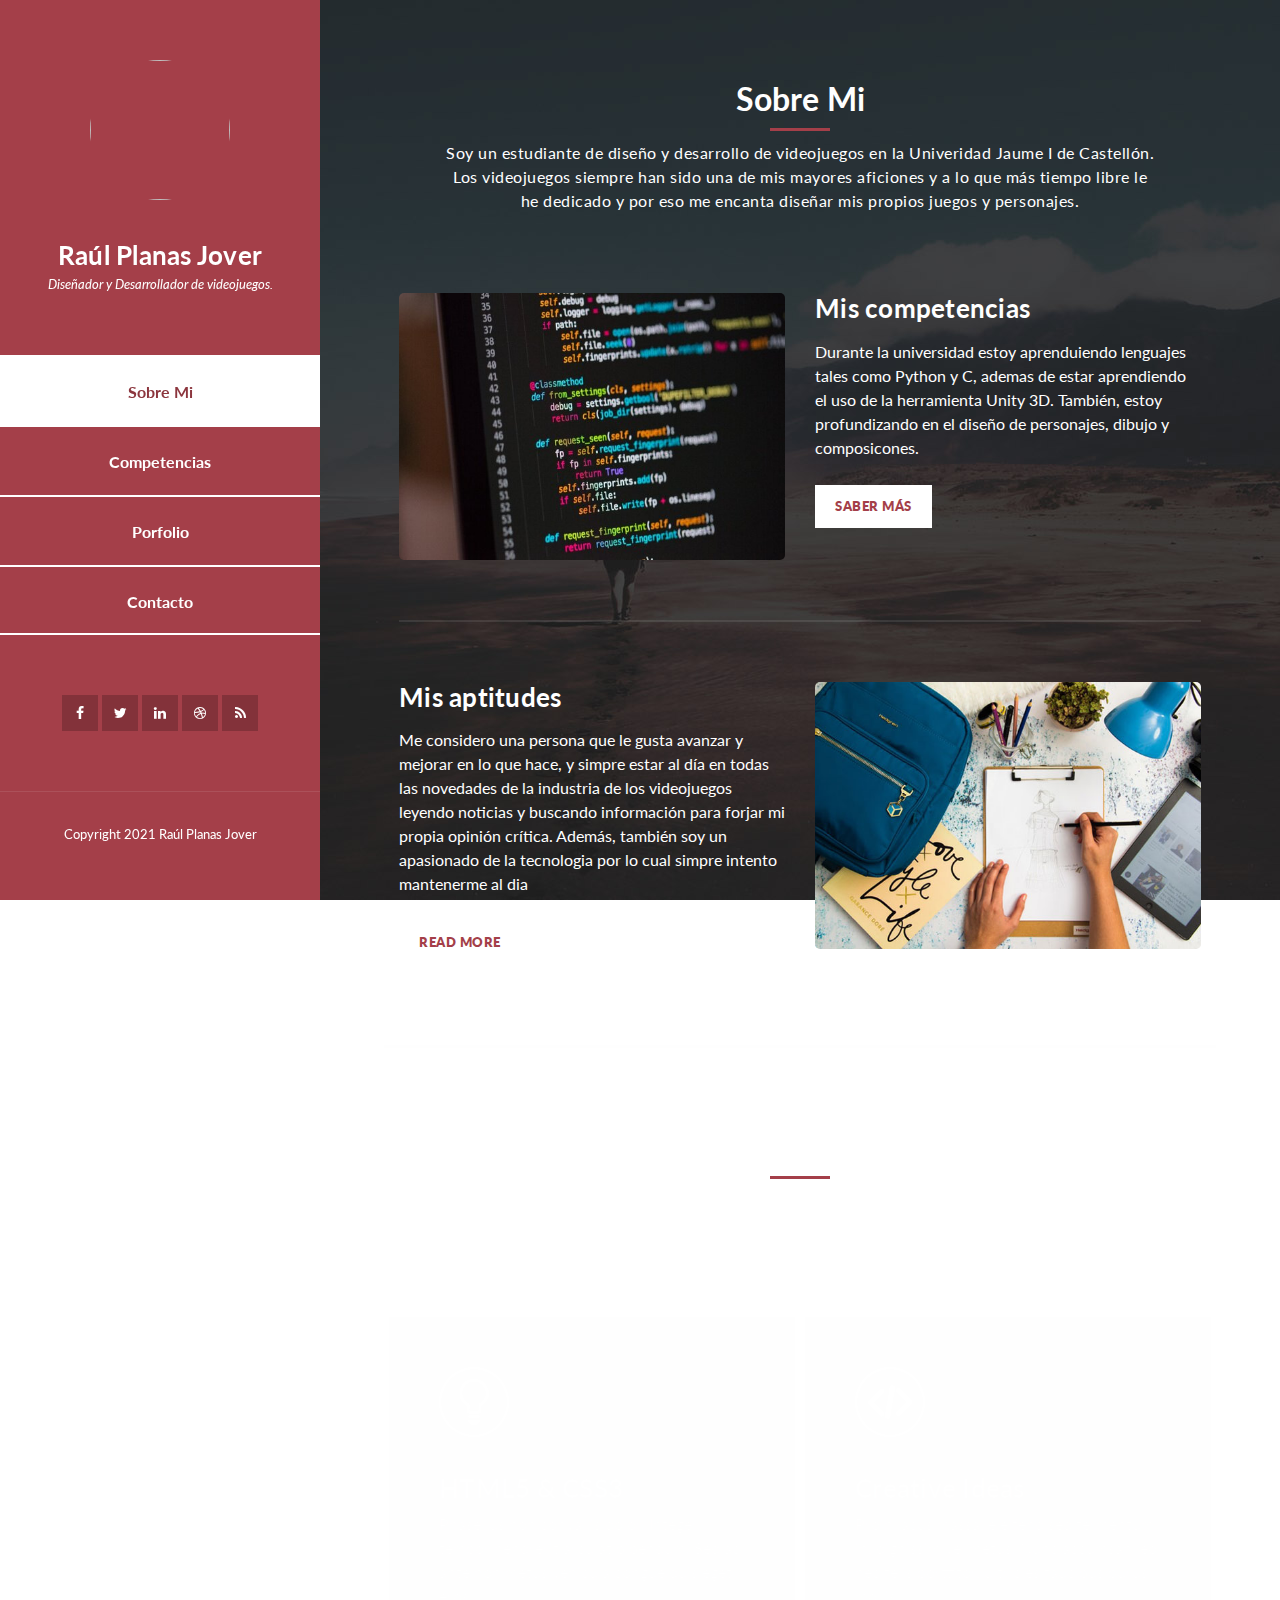
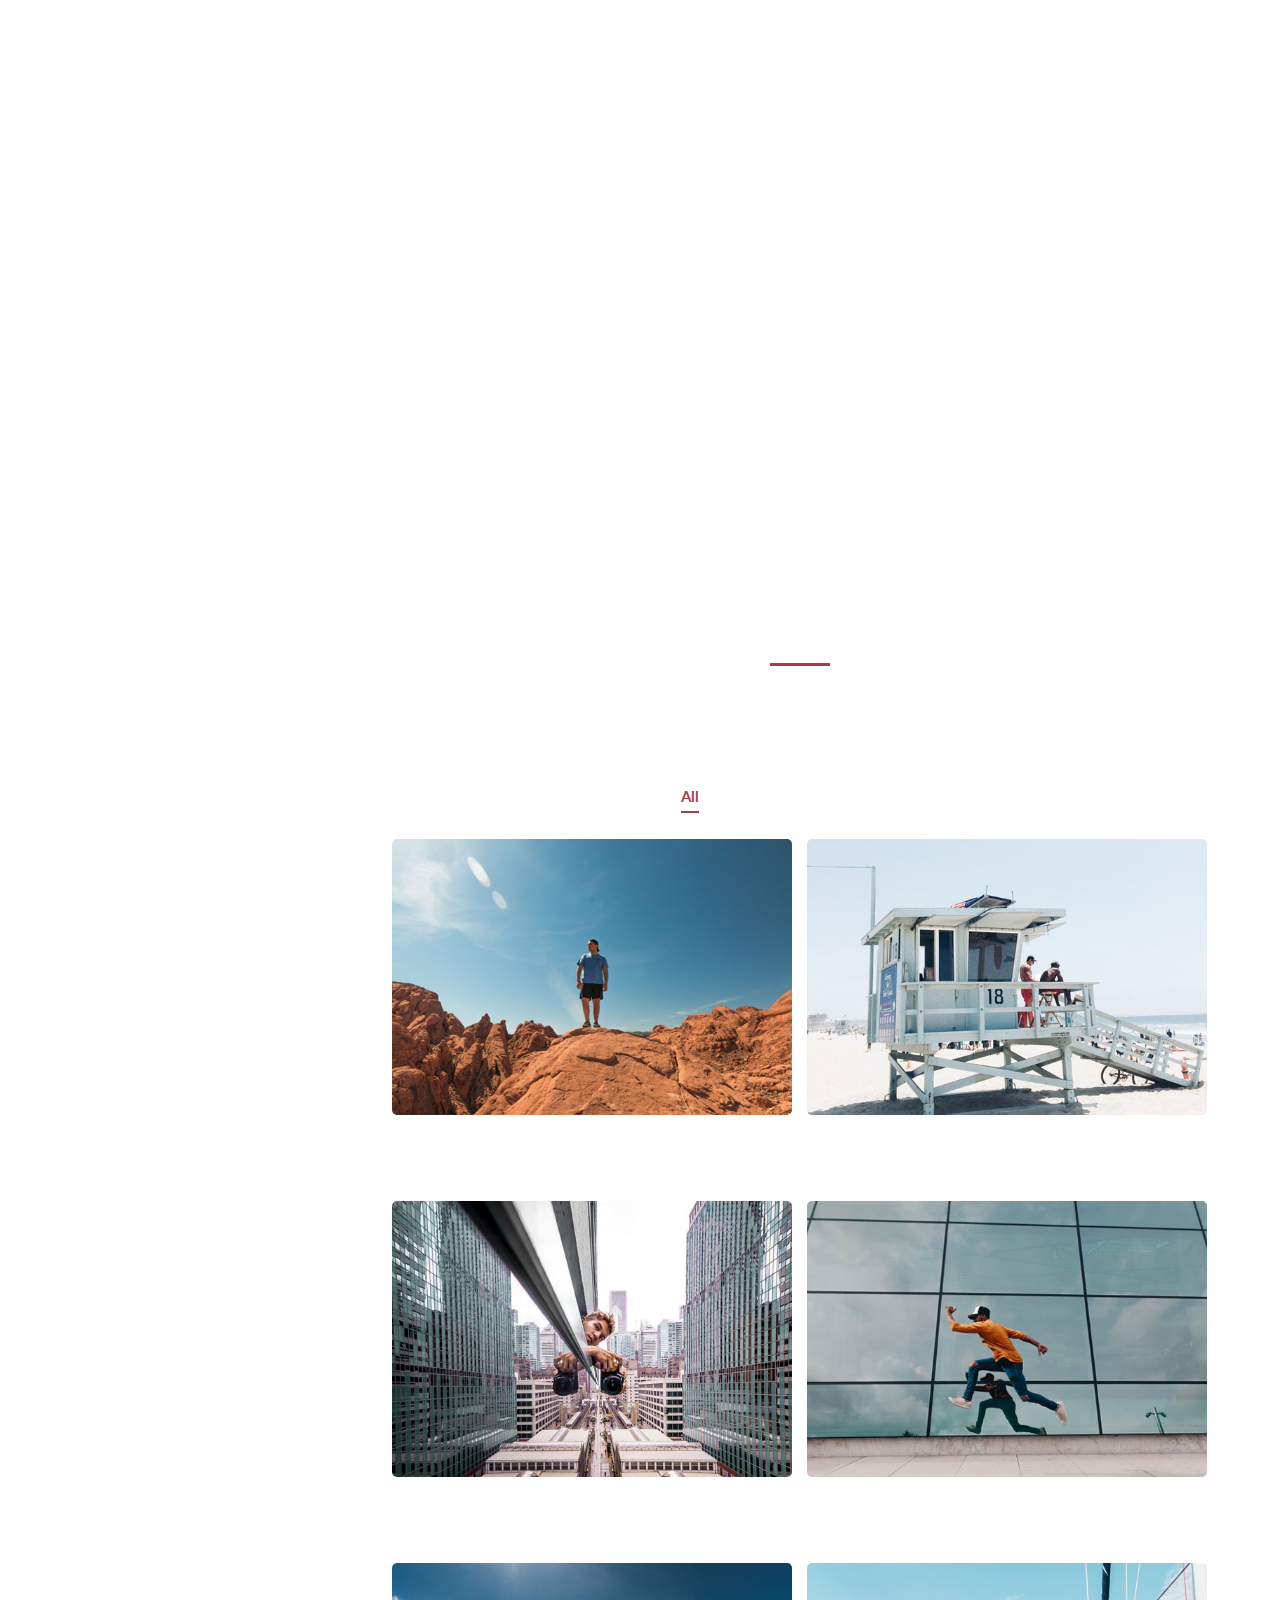
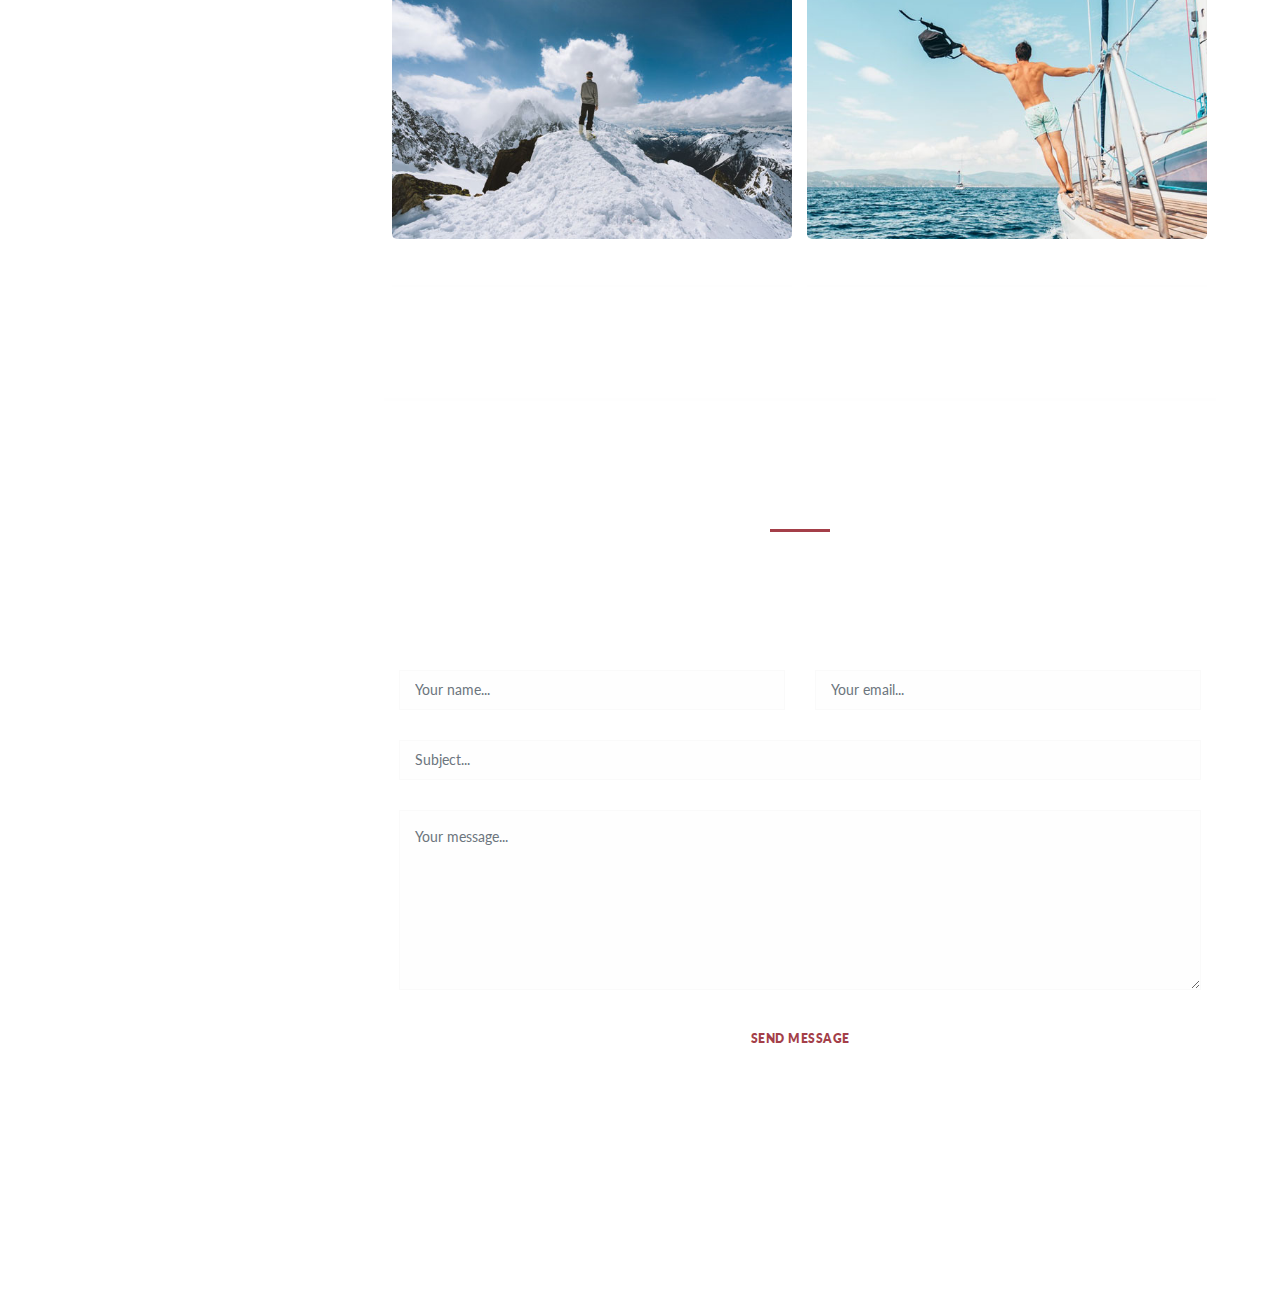
==== index.html @ dd989f9c "Update index.html" ====
<!DOCTYPE html>
<html lang="es">
  <head>
    <meta charset="utf-8" />
    <meta
      name="viewport"
      content="width=device-width, initial-scale=1, shrink-to-fit=no"
    />
    <meta name="description" content="" />
    <meta name="author" content="" />
    <link
      href="https://fonts.googleapis.com/css?family=Lato:100,300,400,700,900"
      rel="stylesheet"
    />

    <title>Porfolio Raúl</title>
<!--
Reflux Template
https://templatemo.com/tm-531-reflux
-->
    <!-- Bootstrap core CSS -->
    <link href="vendor/bootstrap/css/bootstrap.min.css" rel="stylesheet" />

    <!-- Additional CSS Files -->
    <link rel="stylesheet" href="assets/css/fontawesome.css" />
    <link rel="stylesheet" href="assets/css/templatemo-style.css" />
    <link rel="stylesheet" href="assets/css/owl.css" />
    <link rel="stylesheet" href="assets/css/lightbox.css" />
  </head>

  <body>
    <div id="page-wraper">
      <!-- Sidebar Menu -->
      <div class="responsive-nav">
        <i class="fa fa-bars" id="menu-toggle"></i>
        <div id="menu" class="menu">
          <i class="fa fa-times" id="menu-close"></i>
          <div class="container">
            <div class="image">
              <a href="#"><img src="assets/images/perfil.png" alt="" /></a>
            </div>
            <div class="author-content">
              <h4>Raúl Planas Jover</h4>
              <span>Diseñador y Desarrollador de videojuegos.</span>
            </div>
            <nav class="main-nav" role="navigation">
              <ul class="main-menu">
                <li><a href="#section1">Sobre Mi</a></li>
                <li><a href="#section2">Competencias</a></li>
                <li><a href="#section3">Porfolio</a></li>
                <li><a href="#section4">Contacto</a></li>
              </ul>
            </nav>
            <div class="social-network">
              <ul class="soial-icons">
                <li>
                  <a href="https://fb.com/Raplajo30"
                    ><i class="fa fa-facebook"></i
                  ></a>
                </li>
                <li>
                  <a href="#"><i class="fa fa-twitter"></i></a>
                </li>
                <li>
                  <a href="#"><i class="fa fa-linkedin"></i></a>
                </li>
                <li>
                  <a href="#"><i class="fa fa-dribbble"></i></a>
                </li>
                <li>
                  <a href="#"><i class="fa fa-rss"></i></a>
                </li>
              </ul>
            </div>
            <div class="copyright-text">
              <p>Copyright 2021 Raúl Planas Jover</p>
            </div>
          </div>
        </div>
      </div>

      <section class="section about-me" data-section="section1">
        <div class="container">
          <div class="section-heading">
            <h2>Sobre Mi</h2>
            <div class="line-dec"></div>
            <span
              >Soy un estudiante de diseño y desarrollo de videojuegos en la Univeridad Jaume I de Castellón.
              Los videojuegos siempre han sido una de mis mayores aficiones y a lo que más tiempo libre le he dedicado y 
              por eso me encanta diseñar mis propios juegos y personajes.</span
            >
          </div>
          <div class="left-image-post">
            <div class="row">
              <div class="col-md-6">
                <div class="left-image">
                  <img src="assets/images/left-image.jpg" alt="" />
                </div>
              </div>
              <div class="col-md-6">
                <div class="right-text">
                  <h4>Mis competencias</h4>
                  <p>
                    Durante la universidad estoy aprenduiendo lenguajes tales como Python y C,
                    ademas de estar aprendiendo el uso de la herramienta Unity 3D.
                    También, estoy profundizando en el diseño de personajes, dibujo y composicones.
                  </p>
                  <div class="white-button">
                    <a href="#">Saber más</a>
                  </div>
                </div>
              </div>
            </div>
          </div>
          <div class="right-image-post">
            <div class="row">
              <div class="col-md-6">
                <div class="left-text">
                  <h4>Mis aptitudes</h4>
                  <p>
                    Me considero una persona que le gusta avanzar y mejorar en lo que hace, y simpre
                    estar al día en todas las novedades de la industria de los videojuegos leyendo noticias y buscando información para forjar mi propia opinión crítica. 
                    Además, también soy un apasionado de la tecnologia por lo cual simpre intento mantenerme al dia
                  </p>
                  <div class="white-button">
                    <a href="#">Read More</a>
                  </div>
                </div>
              </div>
              <div class="col-md-6">
                <div class="right-image">
                  <img src="assets/images/right-image.jpg" alt="" />
                </div>
              </div>
            </div>
          </div>
        </div>
      </section>

      <section class="section my-services" data-section="section2">
        <div class="container">
          <div class="section-heading">
            <h2>What I’m good at?</h2>
            <div class="line-dec"></div>
            <span
              >Curabitur leo felis, rutrum vitae varius eu, malesuada a tortor.
              Vestibulum congue leo et tellus aliquam, eu viverra nulla semper.
              Nullam eu faucibus diam. Donec eget massa ante.</span
            >
          </div>
          <div class="row">
            <div class="col-md-6">
              <div class="service-item">
                <div class="first-service-icon service-icon"></div>
                <h4>HTML5 &amp; CSS3</h4>
                <p>
                  Phasellus non convallis dolor. Integer tempor hendrerit arcu
                  at bibendum. Sed ac ante non metus vehicula congue quis eget
                  eros.
                </p>
              </div>
            </div>
            <div class="col-md-6">
              <div class="service-item">
                <div class="second-service-icon service-icon"></div>
                <h4>Creative Ideas</h4>
                <p>
                  Proin lacus massa, eleifend sed fermentum in, dignissim vel
                  metus. Nunc accumsan leo nec felis porttitor, ultricies
                  faucibus purus mollis.
                </p>
              </div>
            </div>
            <div class="col-md-6">
              <div class="service-item">
                <div class="third-service-icon service-icon"></div>
                <h4>Easy Customize</h4>
                <p>
                  Integer suscipit condimentum aliquet. Nam quis risus metus.
                  Nullam faucibus quam eget arcu pretium tincidunt. Nam libero
                  dui.
                </p>
              </div>
            </div>
            <div class="col-md-6">
              <div class="service-item">
                <div class="fourth-service-icon service-icon"></div>
                <h4>Admin Dashboard</h4>
                <p>
                  Vivamus et dui a massa venenatis fringilla. Proin lacus massa,
                  eleifend sed fermentum in, dignissim vel metus. Nunc accumsan
                  leo nec felis porttitor.
                </p>
              </div>
            </div>
          </div>
        </div>
      </section>

      <section class="section my-work" data-section="section3">
        <div class="container">
          <div class="section-heading">
            <h2>My Work</h2>
            <div class="line-dec"></div>
            <span
              >Aenean sollicitudin ex mauris, lobortis lobortis diam euismod sit
              amet. Duis ac elit vulputate, lobortis arcu quis, vehicula
              mauris.</span
            >
          </div>
          <div class="row">
            <div class="isotope-wrapper">
              <form class="isotope-toolbar">
                <label
                  ><input
                    type="radio"
                    data-type="*"
                    checked=""
                    name="isotope-filter"
                  />
                  <span>all</span></label
                >
                <label
                  ><input
                    type="radio"
                    data-type="people"
                    name="isotope-filter"
                  />
                  <span>people</span></label
                >
                <label
                  ><input
                    type="radio"
                    data-type="nature"
                    name="isotope-filter"
                  />
                  <span>nature</span></label
                >
                <label
                  ><input
                    type="radio"
                    data-type="animals"
                    name="isotope-filter"
                  />
                  <span>animals</span></label
                >
              </form>
              <div class="isotope-box">
                <div class="isotope-item" data-type="nature">
                  <figure class="snip1321">
                    <img
                      src="assets/images/portfolio-01.jpg"
                      alt="sq-sample26"
                    />
                    <figcaption>
                      <a
                        href="assets/images/portfolio-01.jpg"
                        data-lightbox="image-1"
                        data-title="Caption"
                        ><i class="fa fa-search"></i
                      ></a>
                      <h4>First Title</h4>
                      <span>free to use our template</span>
                    </figcaption>
                  </figure>
                </div>

                <div class="isotope-item" data-type="people">
                  <figure class="snip1321">
                    <img
                      src="assets/images/portfolio-02.jpg"
                      alt="sq-sample26"
                    />
                    <figcaption>
                      <a
                        href="assets/images/portfolio-02.jpg"
                        data-lightbox="image-1"
                        data-title="Caption"
                        ><i class="fa fa-search"></i
                      ></a>
                      <h4>Second Title</h4>
                      <span>please tell your friends</span>
                    </figcaption>
                  </figure>
                </div>

                <div class="isotope-item" data-type="animals">
                  <figure class="snip1321">
                    <img
                      src="assets/images/portfolio-03.jpg"
                      alt="sq-sample26"
                    />
                    <figcaption>
                      <a
                        href="assets/images/portfolio-03.jpg"
                        data-lightbox="image-1"
                        data-title="Caption"
                        ><i class="fa fa-search"></i
                      ></a>
                      <h4>Item Third</h4>
                      <span>customize anything</span>
                    </figcaption>
                  </figure>
                </div>

                <div class="isotope-item" data-type="people">
                  <figure class="snip1321">
                    <img
                      src="assets/images/portfolio-04.jpg"
                      alt="sq-sample26"
                    />
                    <figcaption>
                      <a
                        href="assets/images/portfolio-04.jpg"
                        data-lightbox="image-1"
                        data-title="Caption"
                        ><i class="fa fa-search"></i
                      ></a>
                      <h4>Item Fourth</h4>
                      <span>Re-distribution not allowed</span>
                    </figcaption>
                  </figure>
                </div>

                <div class="isotope-item" data-type="nature">
                  <figure class="snip1321">
                    <img
                      src="assets/images/portfolio-05.jpg"
                      alt="sq-sample26"
                    />
                    <figcaption>
                      <a
                        href="assets/images/portfolio-05.jpg"
                        data-lightbox="image-1"
                        data-title="Caption"
                        ><i class="fa fa-search"></i
                      ></a>
                      <h4>Fifth Awesome</h4>
                      <span>Ut sollicitudin risus</span>
                    </figcaption>
                  </figure>
                </div>

                <div class="isotope-item" data-type="animals">
                  <figure class="snip1321">
                    <img
                      src="assets/images/portfolio-06.jpg"
                      alt="sq-sample26"
                    />
                    <figcaption>
                      <a
                        href="assets/images/portfolio-06.jpg"
                        data-lightbox="image-1"
                        data-title="Caption"
                        ><i class="fa fa-search"></i
                      ></a>
                      <h4>Awesome Sixth</h4>
                      <span>Donec eget massa ante</span>
                    </figcaption>
                  </figure>
                </div>
              </div>
            </div>
          </div>
        </div>
      </section>

      <section class="section contact-me" data-section="section4">
        <div class="container">
          <div class="section-heading">
            <h2>Contact Me</h2>
            <div class="line-dec"></div>
            <span
              >Fusce eget nibh nec justo interdum condimentum. Morbi justo ex,
              efficitur at ante ac, tincidunt maximus ligula. Lorem ipsum dolor
              sit amet, consectetur adipiscing elit.</span
            >
          </div>
          <div class="row">
            <div class="right-content">
              <div class="container">
                <form id="contact" action="" method="post">
                  <div class="row">
                    <div class="col-md-6">
                      <fieldset>
                        <input
                          name="name"
                          type="text"
                          class="form-control"
                          id="name"
                          placeholder="Your name..."
                          required=""
                        />
                      </fieldset>
                    </div>
                    <div class="col-md-6">
                      <fieldset>
                        <input
                          name="email"
                          type="text"
                          class="form-control"
                          id="email"
                          placeholder="Your email..."
                          required=""
                        />
                      </fieldset>
                    </div>
                    <div class="col-md-12">
                      <fieldset>
                        <input
                          name="subject"
                          type="text"
                          class="form-control"
                          id="subject"
                          placeholder="Subject..."
                          required=""
                        />
                      </fieldset>
                    </div>
                    <div class="col-md-12">
                      <fieldset>
                        <textarea
                          name="message"
                          rows="6"
                          class="form-control"
                          id="message"
                          placeholder="Your message..."
                          required=""
                        ></textarea>
                      </fieldset>
                    </div>
                    <div class="col-md-12">
                      <fieldset>
                        <button type="submit" id="form-submit" class="button">
                          Send Message
                        </button>
                      </fieldset>
                    </div>
                  </div>
                </form>
              </div>
            </div>
          </div>
        </div>
      </section>
    </div>

    <!-- Scripts -->
    <!-- Bootstrap core JavaScript -->
    <script src="vendor/jquery/jquery.min.js"></script>
    <script src="vendor/bootstrap/js/bootstrap.bundle.min.js"></script>

    <script src="assets/js/isotope.min.js"></script>
    <script src="assets/js/owl-carousel.js"></script>
    <script src="assets/js/lightbox.js"></script>
    <script src="assets/js/custom.js"></script>
    <script>
      //according to loftblog tut
      $(".main-menu li:first").addClass("active");

      var showSection = function showSection(section, isAnimate) {
        var direction = section.replace(/#/, ""),
          reqSection = $(".section").filter(
            '[data-section="' + direction + '"]'
          ),
          reqSectionPos = reqSection.offset().top - 0;

        if (isAnimate) {
          $("body, html").animate(
            {
              scrollTop: reqSectionPos
            },
            800
          );
        } else {
          $("body, html").scrollTop(reqSectionPos);
        }
      };

      var checkSection = function checkSection() {
        $(".section").each(function() {
          var $this = $(this),
            topEdge = $this.offset().top - 80,
            bottomEdge = topEdge + $this.height(),
            wScroll = $(window).scrollTop();
          if (topEdge < wScroll && bottomEdge > wScroll) {
            var currentId = $this.data("section"),
              reqLink = $("a").filter("[href*=\\#" + currentId + "]");
            reqLink
              .closest("li")
              .addClass("active")
              .siblings()
              .removeClass("active");
          }
        });
      };

      $(".main-menu").on("click", "a", function(e) {
        e.preventDefault();
        showSection($(this).attr("href"), true);
      });

      $(window).scroll(function() {
        checkSection();
      });
    </script>
  </body>
</html>
---- assets/css/templatemo-style.css ----
/*

Reflux Template

https://templatemo.com/tm-531-reflux

*/

@import url(fontawesome.css);
@import url("https://fonts.googleapis.com/css?family=Lato:100,300,400,700,900");
body {
    font-family: 'Lato', sans-serif;
}

#page-wraper {
    background: url(../images/page-bg.jpg) no-repeat center center fixed;
    -webkit-background-size: cover;
    -moz-background-size: cover;
    -o-background-size: cover;
    background-size: cover;
    width: 100%;
}


/* Basic */

body {
    overflow-x: hidden;
}

input,
select,
textarea {
    outline: none;
}

a,
a:hover {
    text-decoration: none;
}

p {
    font-size: 16px;
    line-height: 24px;
    color: #fff;
}

h4 {
    font-size: 26px;
    font-weight: 700;
    color: #fff;
    letter-spacing: 0.25px;
}

img {
    width: 100%;
    overflow: hidden;
}

ul {
    padding: 0;
    margin: 0;
    list-style: none;
}

ul li {
    display: inline-block;
}

html {
    -webkit-box-sizing: border-box;
    -moz-box-sizing: border-box;
    box-sizing: border-box;
}

*,
*:before,
*:after {
    -webkit-box-sizing: inherit;
    -moz-box-sizing: inherit;
    box-sizing: inherit;
}

.clearfix {
    zoom: 1;
}

.clearfix:before,
.clearfix:after {
    content: "";
    display: table;
}

.clearfix:after {
    clear: both;
}

.container {
    margin: 0 auto;
}

.main-nav {
    text-align: center;
}

.main-nav li:last-child a {
    border-bottom: 2px solid #fff;
}

.main-nav li {
    display: block;
}

.main-nav li a {
    height: 70px;
    line-height: 70px;
    display: inline-block;
    font-size: 16px;
    font-weight: 700;
    color: #fff;
    width: 100%;
    transition: all 0.5s;
    border-top: 2px solid #fff;
}

.main-nav li:hover a,
.main-nav li.active a {
    background: #fff;
    color: #8c363e;
}

/* Sidebar Menu */

.menu .image {
    margin-top: 60px;
}

.menu .image img {
    width: 140px;
    height: 140px;
    border-radius: 50%;
    text-align: center;
}

.menu .author-content {
    margin: 40px 0px 60px 0px;
}

.menu .author-content h4 {
    margin-bottom: 0px;
}

.menu .author-content span {
    font-size: 13px;
    font-style: italic;
    color: #fff;
}

.menu .social-network {
    margin-top: 60px;
}

.menu .social-network ul li {
    margin: 0 3px;
}

.menu .social-network ul li a {
    width: 40px;
    height: 40px;
    display: inline-block;
    text-align: center;
    line-height: 40px;
    background-color: rgba(0, 0, 0, 0.2);
    color: #fff;
    font-size: 14px;
    transition: all 0.5s;
}

.menu .social-network ul li a:hover {
    background-color: #fff;
    color: #a43f49;
}

.menu .copyright-text {
    position: relative;
    margin-top: 60px;
}

.menu .copyright-text p {
    border-top: 1px solid rgba(250, 250, 250, 0.1);
    display: inline-block;
    width: 100%;
    padding-left: 30px;
    padding-right: 30px;
    padding-top: 30px;
    font-size: 13px;
}

.menu:before,
.menu:after {
    content: "";
    display: table;
}

.menu:after {
    clear: both;
}

.menu a {
    text-decoration: none;
    color: inherit;
}

.menu {
    text-align: center;
}

.menu::-webkit-scrollbar {
    display: none;
}

.menu {
    left: 10%;
  -webkit-transition: -webkit-transform 233ms cubic-bezier(0, 0, 0.21, 1);
  -webkit-overflow-scrolling: touch;
  background-color: #a43f49;
  box-sizing: border-box;
  height: 100vh;  
  max-height: 100vh !important;
  max-width: 80vw !important;
  min-width: 45px !important;
  outline: none;
  overflow-x: hidden !important;
  overflow-y: auto !important;
  padding: 0;
  position: fixed !important;
  top: calc(0px);  
  width: 20%;
  will-change: transform;
  z-index: 9999 !important;
}

.menu-toggle {
  color: #fff;
  cursor: pointer;
  font-size: 25px;
  position: fixed;
  right: 25px;
  top: 25px;
}

#menu-toggle {
    z-index: 999;
    cursor: pointer;
    position: fixed;
    top: 0;
    left: 0;
    color: #a43f49;
    background-color: #fff;
    width: 60px;
    height: 60px;
    text-align: center;
    display: inline-block;
    line-height: 60px;
}

.menu-close {
  cursor: pointer;
}

#menu-close {
    cursor: pointer;
    text-align: right;
    color: #a43f49;
    background-color: #fff;
    width: 100%;
    height: 60px;
    text-align: center;
    display: inline-block;
    line-height: 60px;
}


/* Section */

.section {
    color: #fff;
    width: 55%;
    right: 10%;
    left: 35%;
    position: relative;
    min-height: 100vh;
    padding-bottom: 80px;
    border-bottom: 3px solid rgba(250, 250, 250, 0.25);
}

.section-heading {
    text-align: center;
    padding: 80px 45px;
}

.section-heading h2 {
    font-size: 32px;
    font-weight: 700;
    color: #fff;
}

.section-heading .line-dec {
    width: 60px;
    height: 3px;
    background-color: #a43f49;
    margin: 10px auto;
}

.section-heading span {
    margin-top: 5px;
    font-size: 16px;
    color: #fff;
    letter-spacing: 0.5px;
}


/* Buttons */

.white-button a {
    display: inline-block;
    padding: 12px 20px;
    background-color: #fff;
    color: #a43f49;
    font-size: 13px;
    font-weight: 800;
    letter-spacing: 0.5px;
    text-transform: uppercase;
    transition: all 0.5s;
}

.white-button a:hover {
    background-color: #a43f49;
    color: #fff;
}

button {
    display: inline-block;
    padding: 10px 20px;
    background-color: #fff;
    color: #a43f49;
    font-size: 12px;
    font-weight: 800;
    letter-spacing: 0.5px;
    text-transform: uppercase;
    transition: all 0.5s;
    border: none;
    outline: none;
    cursor: pointer;
}

button:hover {
    outline: none;
    background-color: #a43f49;
    color: #fff;
}


/* Left & Right Post */

.right-image-post {
    margin-top: 60px;
    padding-top: 60px;
    border-top: 2px solid rgba(250, 250, 250, 0.1);
}

.left-image img,
.right-image img {
    border-radius: 5px;
}

.right-image-post h4,
.left-image-post h4 {
    margin-top: 30px;
}

.right-image-post p,
.left-image-post p {
    margin-top: 20px;
}

.right-image-post .white-button,
.left-image-post .white-button {
    margin-top: 30px;
}


/* Services */

.my-services .col-md-6 {
    padding-left: 5px;
    padding-right: 5px;
}

.service-item {
    margin-bottom: 10px;
    padding: 50px;
    background-color: rgba(250, 250, 250, 0.1);
    transition: all 0.5s;
}

.service-item h4 {
    transition: all 0.5s;
}

.service-item p {
    transition: all 0.5s;
}

.service-item:hover {
    background-color: rgba(250, 250, 250, 1);
}

.service-item:hover h4 {
    color: #1e1e1e;
}

.service-item:hover p {
    color: #4a4a4a;
}

.service-item .service-icon {
    width: 70px;
    height: 70px;
    display: inline-block;
    margin-bottom: 30px;
    background-size: cover;
    background-repeat: no-repeat;
    transition: all 0.5s;
}

.service-item .first-service-icon {
    background-image: url(../images/first-white-icon.png);
}

.service-item:hover .first-service-icon {
    background-image: url(../images/first-main-icon.png);
}

.service-item .second-service-icon {
    background-image: url(../images/second-white-icon.png);
}

.service-item:hover .second-service-icon {
    background-image: url(../images/second-main-icon.png);
}

.service-item .third-service-icon {
    background-image: url(../images/third-white-icon.png);
}

.service-item:hover .third-service-icon {
    background-image: url(../images/third-main-icon.png);
}

.service-item .fourth-service-icon {
    background-image: url(../images/fourth-white-icon.png);
}

.service-item:hover .fourth-service-icon {
    background-image: url(../images/fourth-main-icon.png);
}


/* My Work */

section.my-work .section-heading {
    text-align: center;
    padding: 80px 45px 50px 45px;
}

.isotope-wrapper {
    position: relative;
    width: 100%;
    margin: auto;
}

.isotope-toolbar input[type="radio"] {
    display: none;
}

.isotope-toolbar span {
    text-transform: capitalize;
    display: inline-block;
    margin-right: 15px;
    padding-bottom: 3px;
    font-size: 15px;
    font-weight: 700;
    border-bottom: 2px solid transparent;
    transform: ease-in-out 0.5s;
    cursor: pointer;
}

.isotope-toolbar input[type="radio"]:checked + span {
    color: #a43f49;
    border-bottom: 2px solid #a43f49;
}

.isotope-box {
    position: relative;
    width: 100%;
}

.isotope-toolbar {
    text-align: center;
    margin: 10px;
}

.isotope-toolbar p {
    border-top: 1px solid #fff;
    padding-top: 15px;
}

.isotope-toolbar a {
    color: #fff;
}

.isotope-item {
    position: relative;
    width: 48%;
    margin: 1%;
    border-bottom: 2px solid rgba(250,250,250,0.1);
    padding-bottom: 30px;
    margin-bottom: 30px;
}

.isotope-item img {
    top: 0;
    left: 0;
    width: 100%;
    height: 100%;
    border-radius: 5px;
}

.lazyload {
    background: #f7f7f7;
}

.lazyloading {
    background: #f7f7f7 url(//afarkas.github.io/lazysizes/assets/imgs/loader.gif) no-repeat center;
    min-height: 60px;
}

figure.snip1321 {
  overflow: hidden;
  text-align: center;
  -webkit-perspective: 50em;
  perspective: 50em;
}
figure.snip1321 * {
  -webkit-box-sizing: padding-box;
  box-sizing: padding-box;
  -webkit-transition: all 0.2s ease-out;
  transition: all 0.2s ease-out;
}
figure.snip1321 figcaption {
  top: 50%;
  left: 20px;
  right: 20px;
  position: absolute;
  opacity: 0;
  z-index: 1;
}
figure.snip1321 h4 {
    margin-top: 15px;
  margin-bottom: 5px;
  color: #232323;
}
figure.snip1321 span {
    font-size: 14px;
    font-style: italic;
    display: block;
    color: #7a7a7a;
}
figure.snip1321 i {
  position: relative!important;
  font-size: 18px;
  background-color: #a43f49;
  width: 40px;
  height: 40px;
  display: inline-block;
  text-align: center;
  line-height: 40px;
  border-radius: 5px;
  color: #fff;
}
figure.snip1321:after {
  background-color: #ffffff;
  position: absolute;
  content: "";
  display: block;
  top: 20px;
  left: 20px;
  right: 20px;
  bottom: 20px;
  -webkit-transition: all 0.4s ease-in-out;
  transition: all 0.4s ease-in-out;
  -webkit-transform: rotateX(-90deg);
  transform: rotateX(-90deg);
  -webkit-transform-origin: 50% 50%;
  -ms-transform-origin: 50% 50%;
  transform-origin: 50% 50%;
  opacity: 0;
}
figure.snip1321 a {
  left: 0;
  right: 0;
  top: 0;
  bottom: 0;
  z-index: 1;
}
figure.snip1321:hover figcaption,
figure.snip1321.hover figcaption {
  -webkit-transform: translateY(-50%);
  transform: translateY(-50%);
  opacity: 1;
  -webkit-transition-delay: 0.2s;
  transition-delay: 0.2s;
}
figure.snip1321:hover:after,
figure.snip1321.hover:after {
  -webkit-transform: rotateX(0);
  transform: rotateX(0);
  opacity: 0.9;
}


/* Contact Me */

section.contact-me {
    border-bottom: none;
}

#contact input {
    background-color: rgba(250,250,250,0.1);
    border: 1px solid rgba(250,250,250,1);
    border-radius: 0px;
    margin-bottom: 30px;
    color: #fff;
    font-size: 14px;
    height: 40px;
    line-height: 40px;
    width: 100%;
    padding-left: 15px;
}

#contact input:focus {
    outline: none;
    box-shadow: none;
}

#contact textarea {
    background-color: rgba(250,250,250,0.1);
    border: 1px solid rgba(250,250,250,1);
    border-radius: 0px;
    margin-bottom: 30px;
    color: #fff;
    font-size: 14px;
    height: 180px;
    max-height: 220px;
    line-height: 40px;
    width: 100%;
    padding-left: 15px;
}

#contact textarea:focus {
    outline: none;
    box-shadow: none;
}

#contact {
    text-align: center;
}

@media screen and (max-width: 1680px) {
    .menu {
        left: 5%;
    }

    .section {
        color: #fff;
        width: 65%;
        right: 5%;
        left: 30%;
    }
}

@media screen and (max-width: 1680px) and (min-width: 846px) { 
    .menu .social-network ul li a {
        width: 36px;
        height: 36px;
        line-height: 36px;
    }

    .menu .social-network ul li {
        margin: 0;
    }

    .menu .image {
        margin-top: 60px;
    }
}

@media screen and (max-width: 1280px) {
    .menu {
        left: 0%;
    }

    .right-image-post h4,
    .left-image-post h4 {
        margin-top: 0px;
    }

    .right-image-post p,
    .left-image-post p {
        margin-top: 15px;
    }

    .right-image-post .white-button,
    .left-image-post .white-button {
        margin-top: 25px;
    }

}

.menu .container {
    padding-left: 0;
    padding-right: 0;
}

@media screen and (max-width: 1280px) and (min-width: 846px) {
    .menu {
        width: 25%;
    }
}

#menu-toggle,
#menu-close {
    display: none;
}  

@media screen and (max-width: 845px) {        
    #menu-toggle,
    #menu-close {
        display: inline-block;
    }    

    .menu {        
        width: 320px;
        -webkit-transform: translateX(-100%) !important;
        transform: translateX(-100%) !important;
        transition: -webkit-transform 233ms cubic-bezier(0, 0, 0.21, 1);
        transition: transform 233ms cubic-bezier(0, 0, 0.21, 1);
        transition: transform 233ms cubic-bezier(0, 0, 0.21, 1), -webkit-transform 233ms cubic-bezier(0, 0, 0.21, 1);
    }

    .menu .image {
        margin-top: 40px;        
    }

    .menu .image img {
        width: 120px;
        height: 120px;
    }

    .menu .author-content {
        margin: 20px 0px 40px 0px;
    }

    .menu .container {
        padding-left: 15px;
        padding-right: 15px;
    }

    .menu.open {
        display: inline-block;
        -webkit-transform: translateX(0) !important;
                transform: translateX(0) !important;
    }

    .responsive-nav {
        display: inline-block;
    }
    .section {
        width: 94%;
        right: 3%;
        left: 3%;
    }
    .isotope-item {
        width: 94%;
        margin: 3%;
    }
    .left-image-post img {
        margin-bottom: 30px;
    }
    .right-image-post img {
        margin-top: 30px;
    }
    .isotope-item {
        border-bottom: none;
        text-align: center;
    }
    .isotope-toolbar {
        margin-bottom: 20px;
    }
}
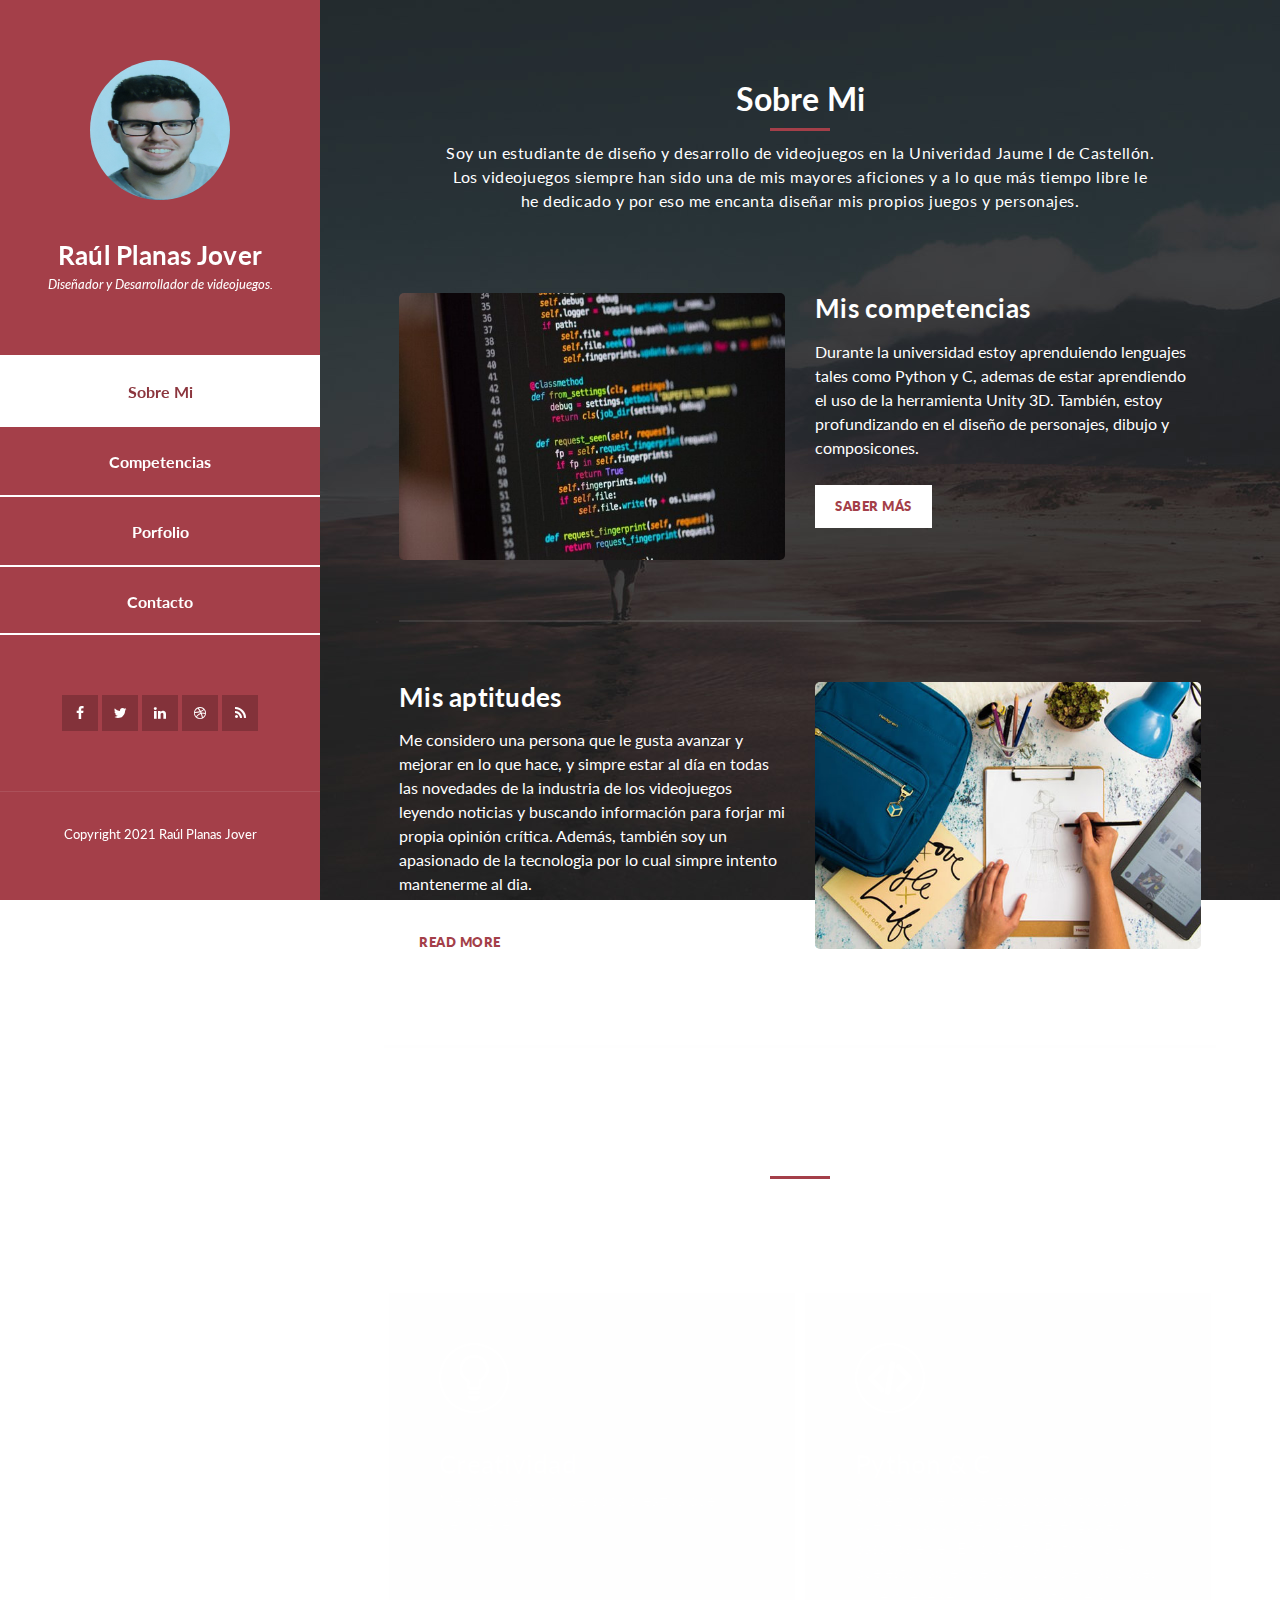
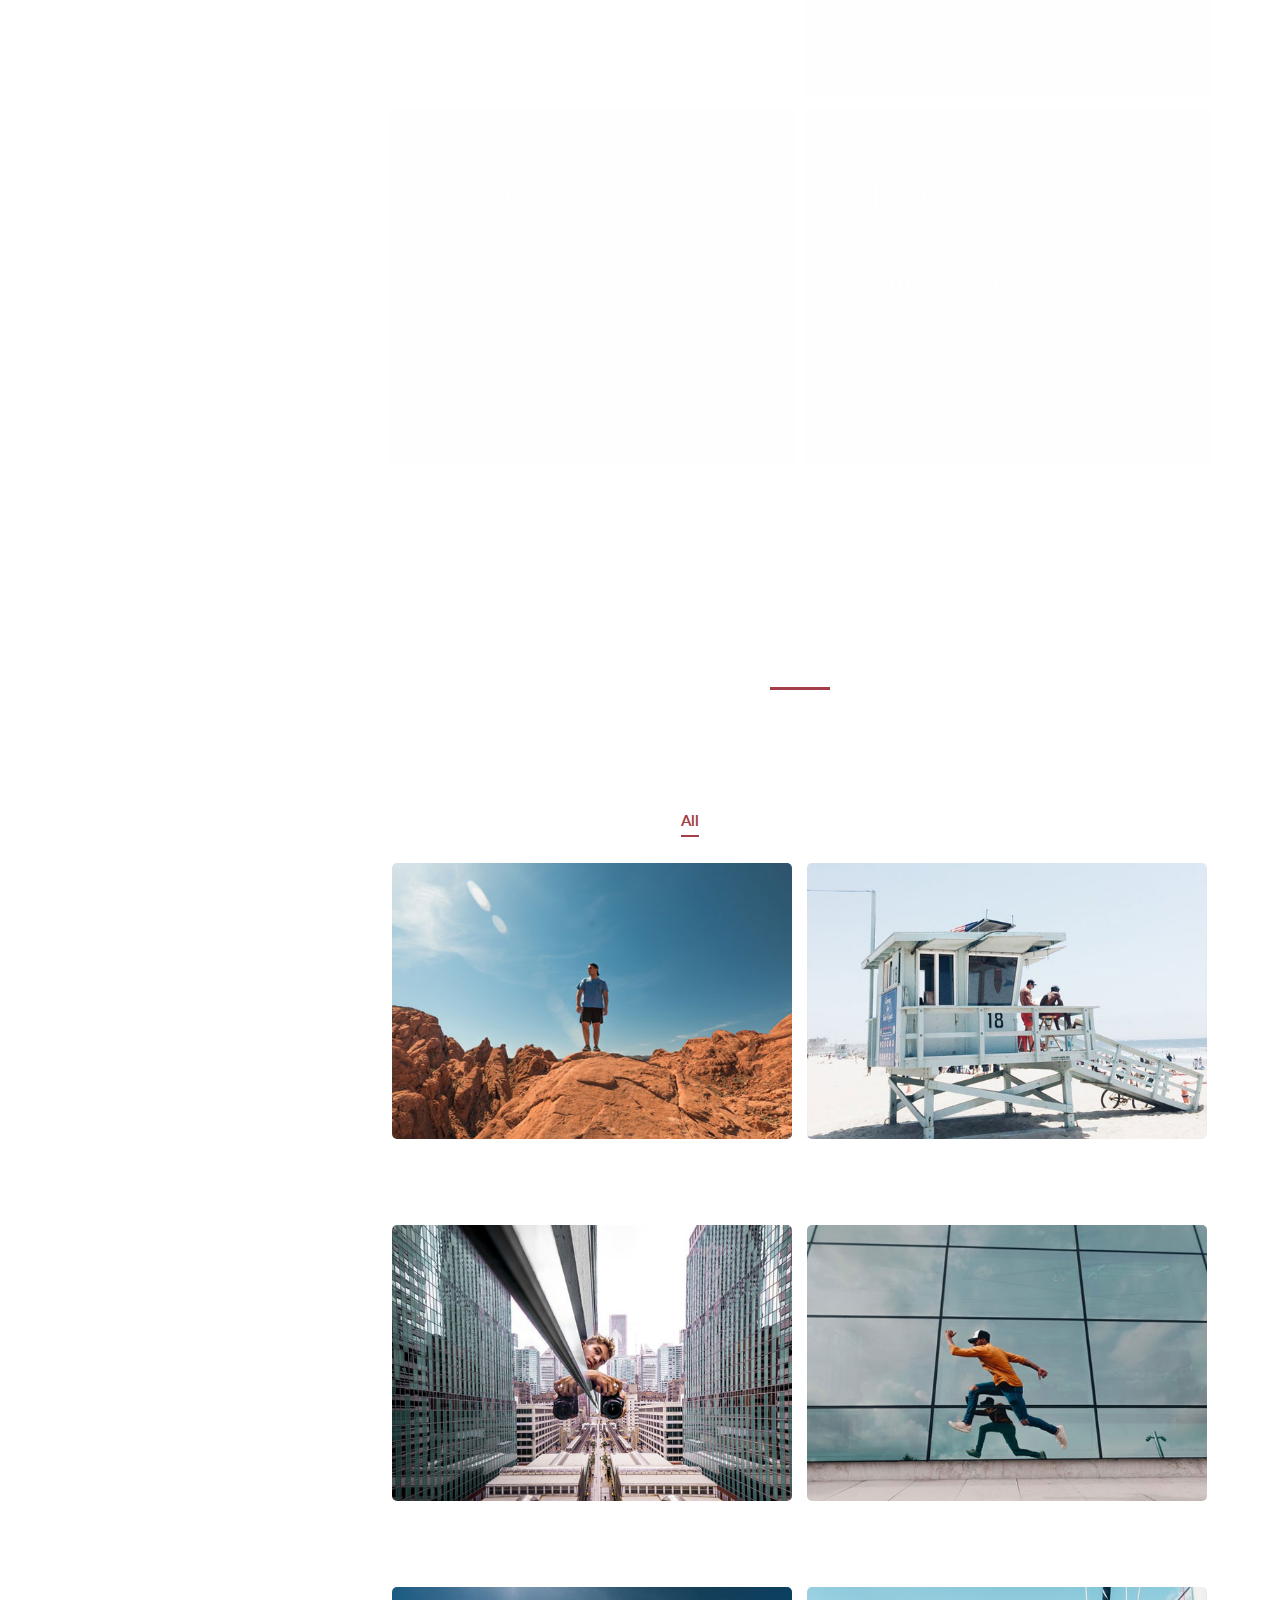
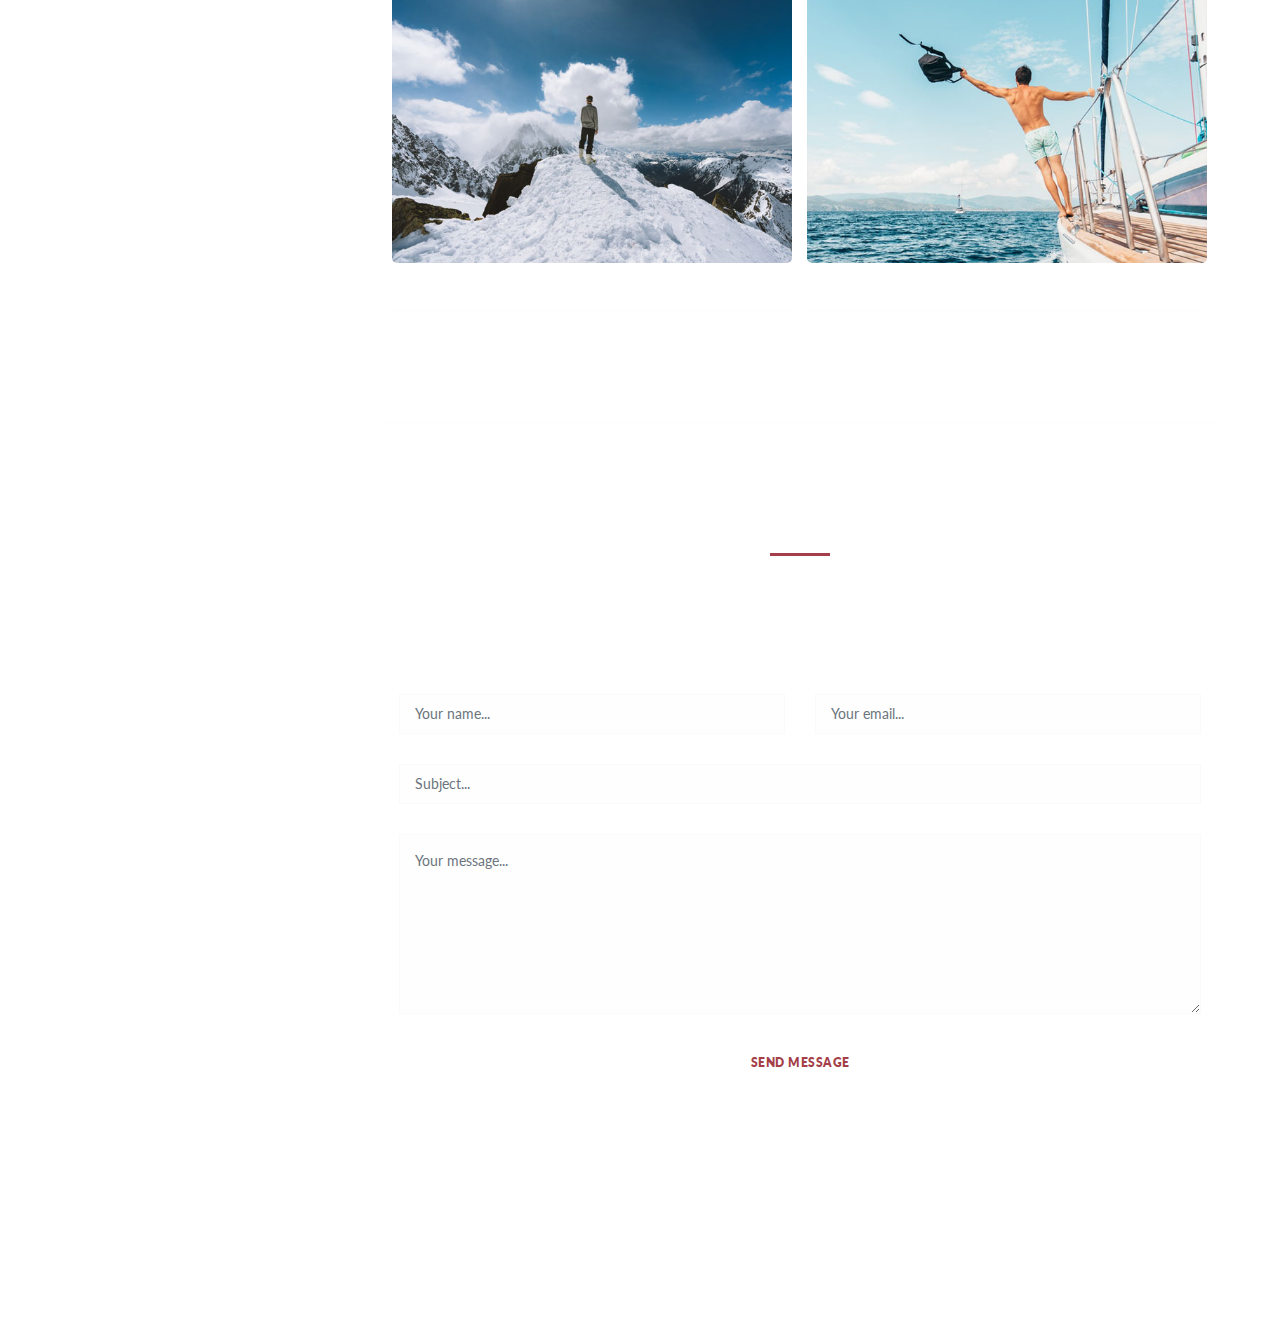
==== commit 856e19cc: "Update index.html" ====
--- a/index.html
+++ b/index.html
@@ -37,7 +37,7 @@
           <i class="fa fa-times" id="menu-close"></i>
           <div class="container">
             <div class="image">
-              <a href="#"><img src="assets/images/perfil.png" alt="" /></a>
+              <a href="#"><img src="assets/images/author-image.jpg" alt="" /></a>
             </div>
             <div class="author-content">
               <h4>Raúl Planas Jover</h4>
@@ -120,7 +120,7 @@
                   <p>
                     Me considero una persona que le gusta avanzar y mejorar en lo que hace, y simpre
                     estar al día en todas las novedades de la industria de los videojuegos leyendo noticias y buscando información para forjar mi propia opinión crítica. 
-                    Además, también soy un apasionado de la tecnologia por lo cual simpre intento mantenerme al dia
+                    Además, también soy un apasionado de la tecnologia por lo cual simpre intento mantenerme al dia.
                   </p>
                   <div class="white-button">
                     <a href="#">Read More</a>
@@ -140,34 +140,30 @@
       <section class="section my-services" data-section="section2">
         <div class="container">
           <div class="section-heading">
-            <h2>What I’m good at?</h2>
+            <h2>¿En que me considero bueno?</h2>
             <div class="line-dec"></div>
             <span
-              >Curabitur leo felis, rutrum vitae varius eu, malesuada a tortor.
-              Vestibulum congue leo et tellus aliquam, eu viverra nulla semper.
-              Nullam eu faucibus diam. Donec eget massa ante.</span
+              >Creo que estos apartados pueden resumir bastante bien en lo que me considero bueno.</span
             >
           </div>
           <div class="row">
             <div class="col-md-6">
               <div class="service-item">
                 <div class="first-service-icon service-icon"></div>
-                <h4>HTML5 &amp; CSS3</h4>
+                <h4>Creatividad</h4>
                 <p>
-                  Phasellus non convallis dolor. Integer tempor hendrerit arcu
-                  at bibendum. Sed ac ante non metus vehicula congue quis eget
-                  eros.
+                  Me considero una persona creativa que siempre le 
                 </p>
               </div>
             </div>
             <div class="col-md-6">
               <div class="service-item">
                 <div class="second-service-icon service-icon"></div>
-                <h4>Creative Ideas</h4>
+                <h4>Python &amp; C</h4>
                 <p>
-                  Proin lacus massa, eleifend sed fermentum in, dignissim vel
-                  metus. Nunc accumsan leo nec felis porttitor, ultricies
-                  faucibus purus mollis.
+                  Si bien no he comenzado con C todavia si que he usado anteriormente lenguajes basados en el.
+                  En cuanto a Python, creo que estoy aprendiendo mucho en las clases y me puede servir para adaptarme
+                  a programar con más fluidez.
                 </p>
               </div>
             </div>
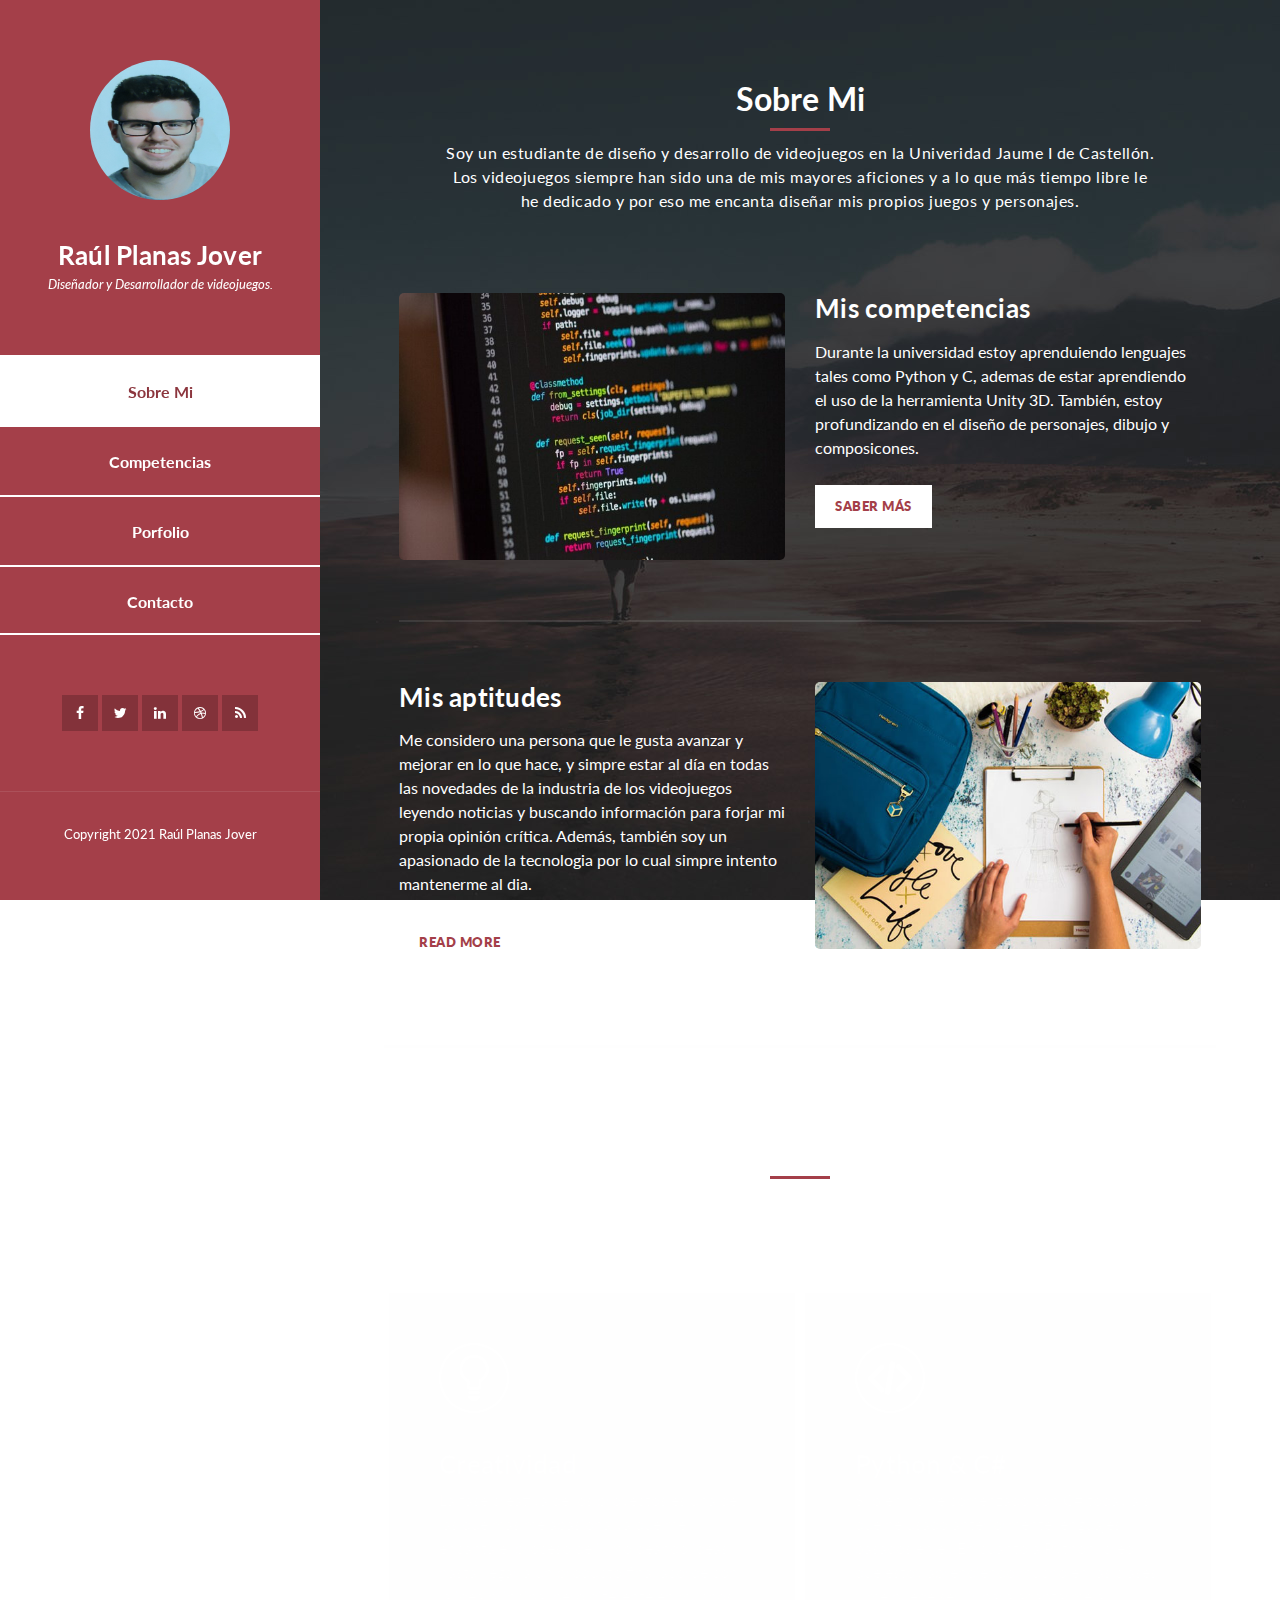
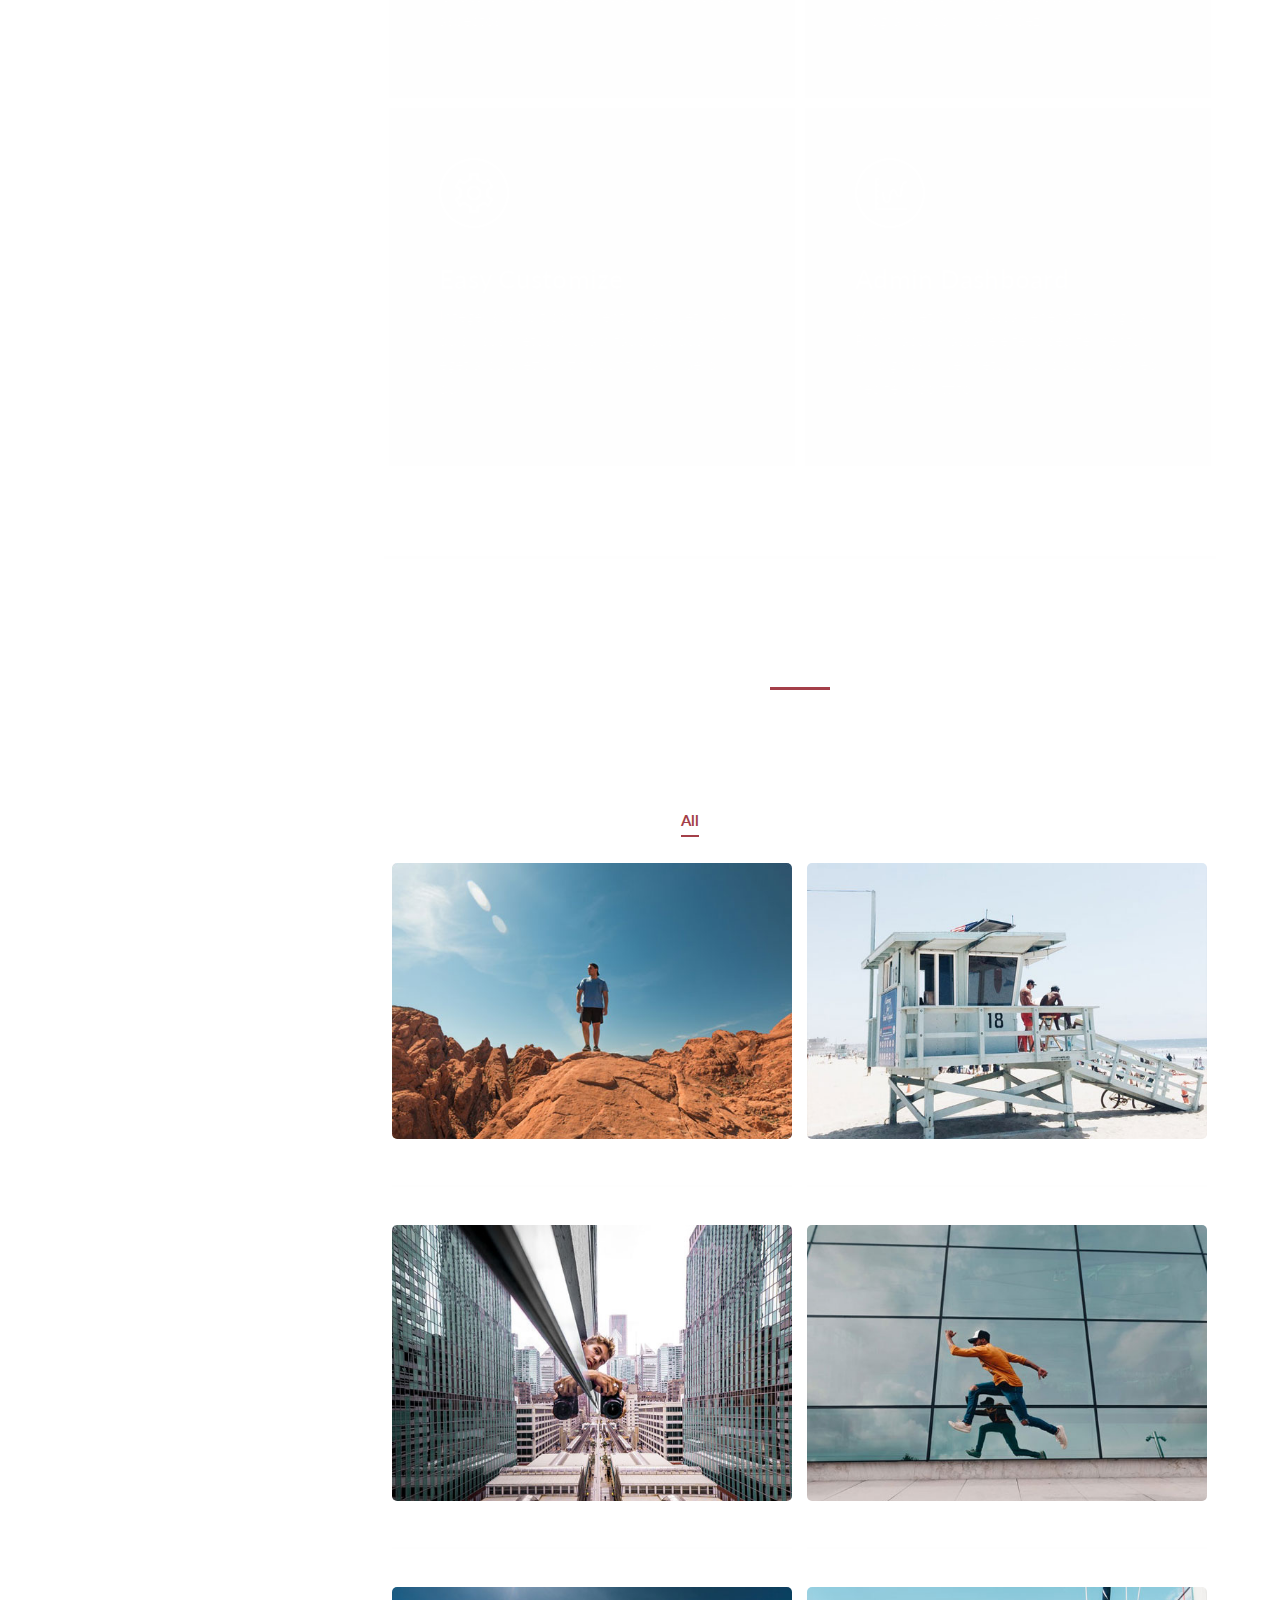
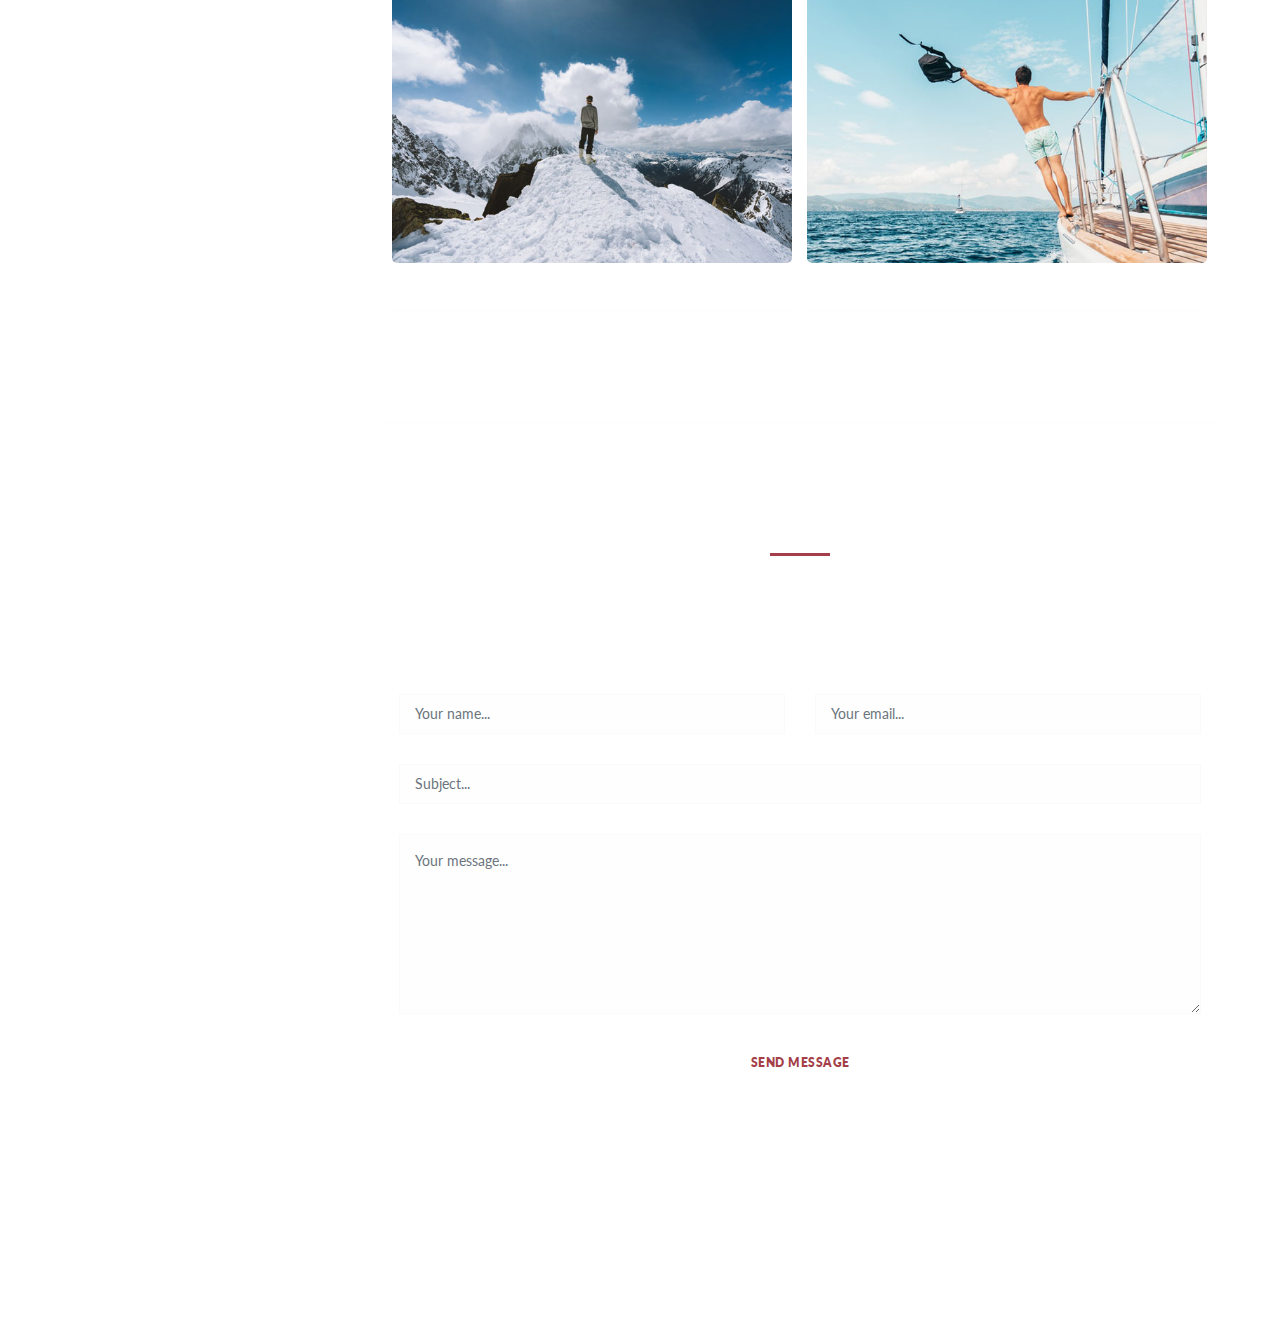
==== commit 79981d03: "Update index.html" ====
--- a/index.html
+++ b/index.html
@@ -37,7 +37,7 @@
           <i class="fa fa-times" id="menu-close"></i>
           <div class="container">
             <div class="image">
-              <a href="#"><img src="assets/images/author-image.jpg" alt="" /></a>
+              <a href="https://www.linkedin.com/in/raúl-planas-jover-b0330b1a6/"><img src="assets/images/author-image.jpg" alt="" /></a>
             </div>
             <div class="author-content">
               <h4>Raúl Planas Jover</h4>
@@ -54,7 +54,7 @@
             <div class="social-network">
               <ul class="soial-icons">
                 <li>
-                  <a href="https://fb.com/Raplajo30"
+                  <a href="#"
                     ><i class="fa fa-facebook"></i
                   ></a>
                 </li>
@@ -62,7 +62,7 @@
                   <a href="#"><i class="fa fa-twitter"></i></a>
                 </li>
                 <li>
-                  <a href="#"><i class="fa fa-linkedin"></i></a>
+                  <a href="https://www.linkedin.com/in/raúl-planas-jover-b0330b1a6/"><i class="fa fa-linkedin"></i></a>
                 </li>
                 <li>
                   <a href="#"><i class="fa fa-dribbble"></i></a>
@@ -152,16 +152,18 @@
                 <div class="first-service-icon service-icon"></div>
                 <h4>Creatividad</h4>
                 <p>
-                  Me considero una persona creativa que siempre le 
+                  La fase creativa de los proyectos es una de las que mas me apasiona ya que me encanta 
+                  el proceso de ir moldeando ideas hasta llegar a un producto final acorde con la idea principal
+                  pero diferente en muchos aspectos.
                 </p>
               </div>
             </div>
             <div class="col-md-6">
               <div class="service-item">
                 <div class="second-service-icon service-icon"></div>
-                <h4>Python &amp; C</h4>
+                <h4>Python &amp; C#</h4>
                 <p>
-                  Si bien no he comenzado con C todavia si que he usado anteriormente lenguajes basados en el.
+                  Si bien no he comenzado con C# todavia si que he usado anteriormente lenguajes basados en el.
                   En cuanto a Python, creo que estoy aprendiendo mucho en las clases y me puede servir para adaptarme
                   a programar con más fluidez.
                 </p>
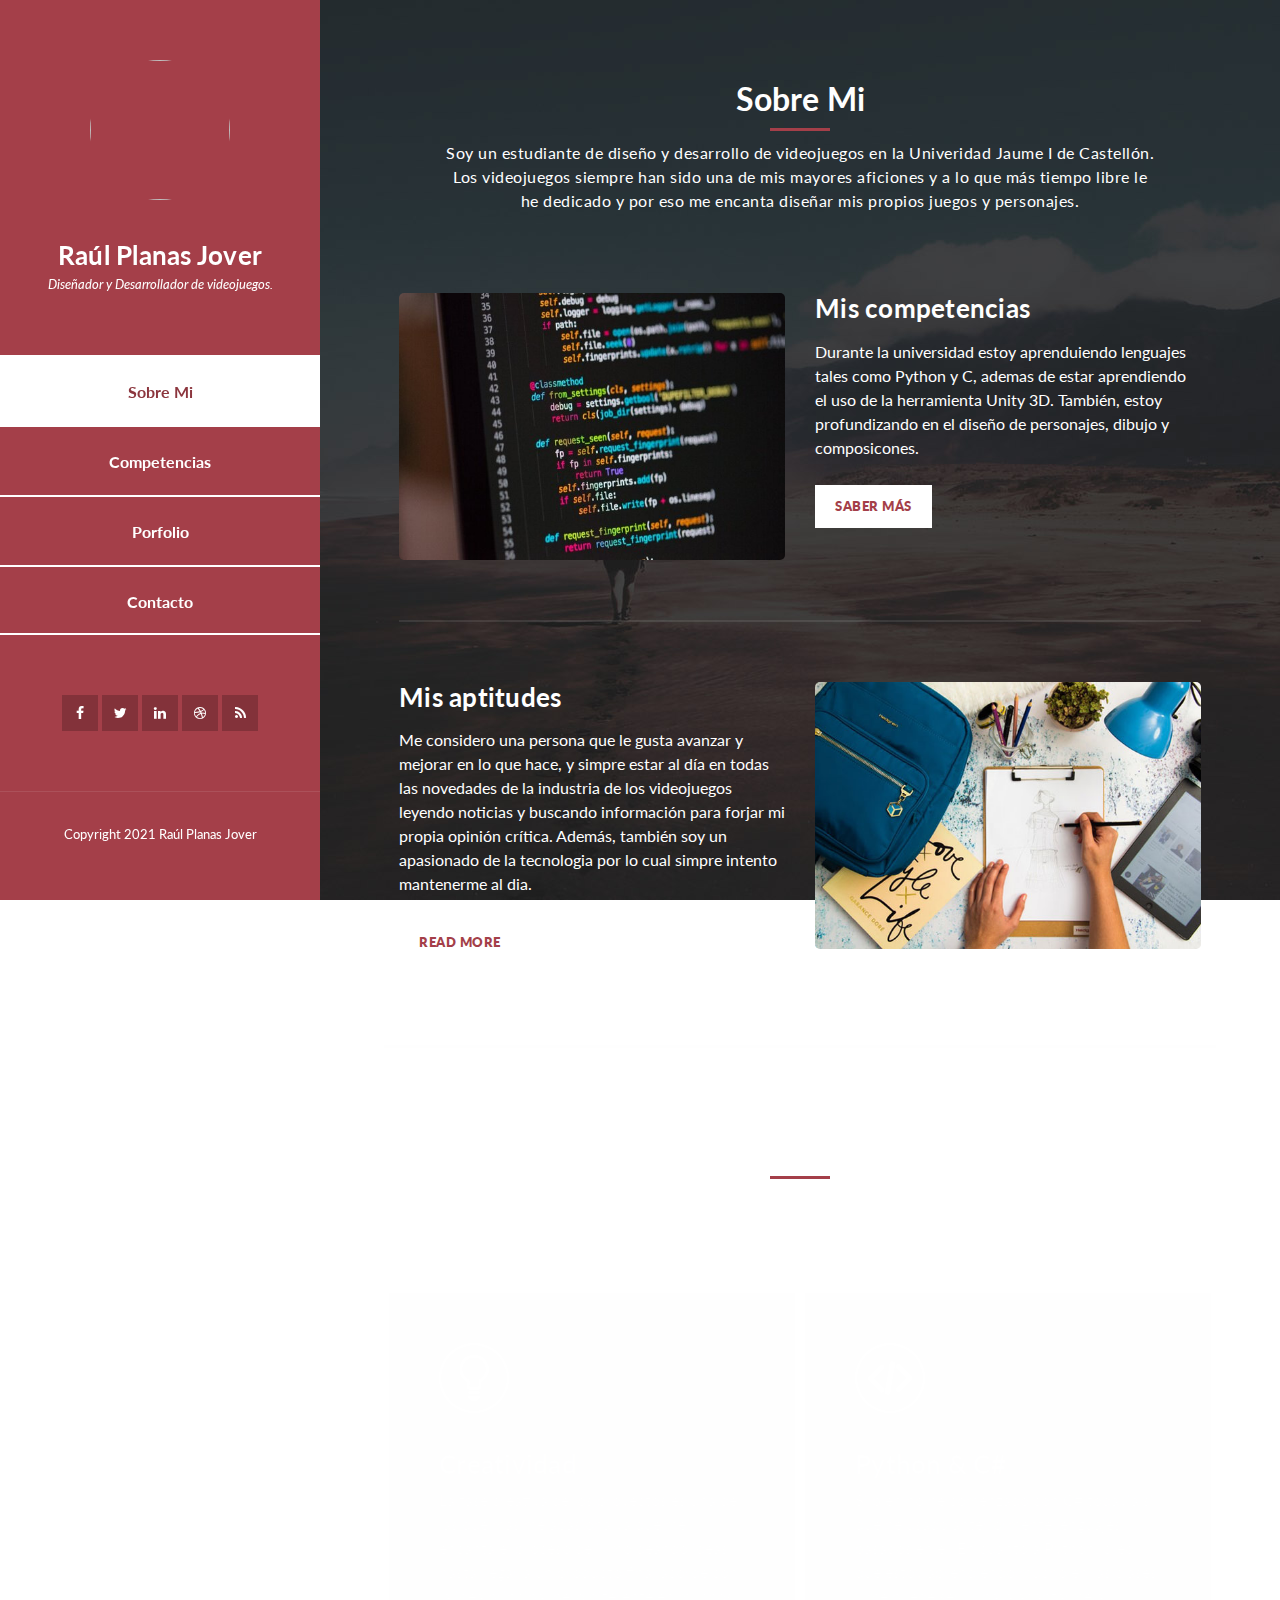
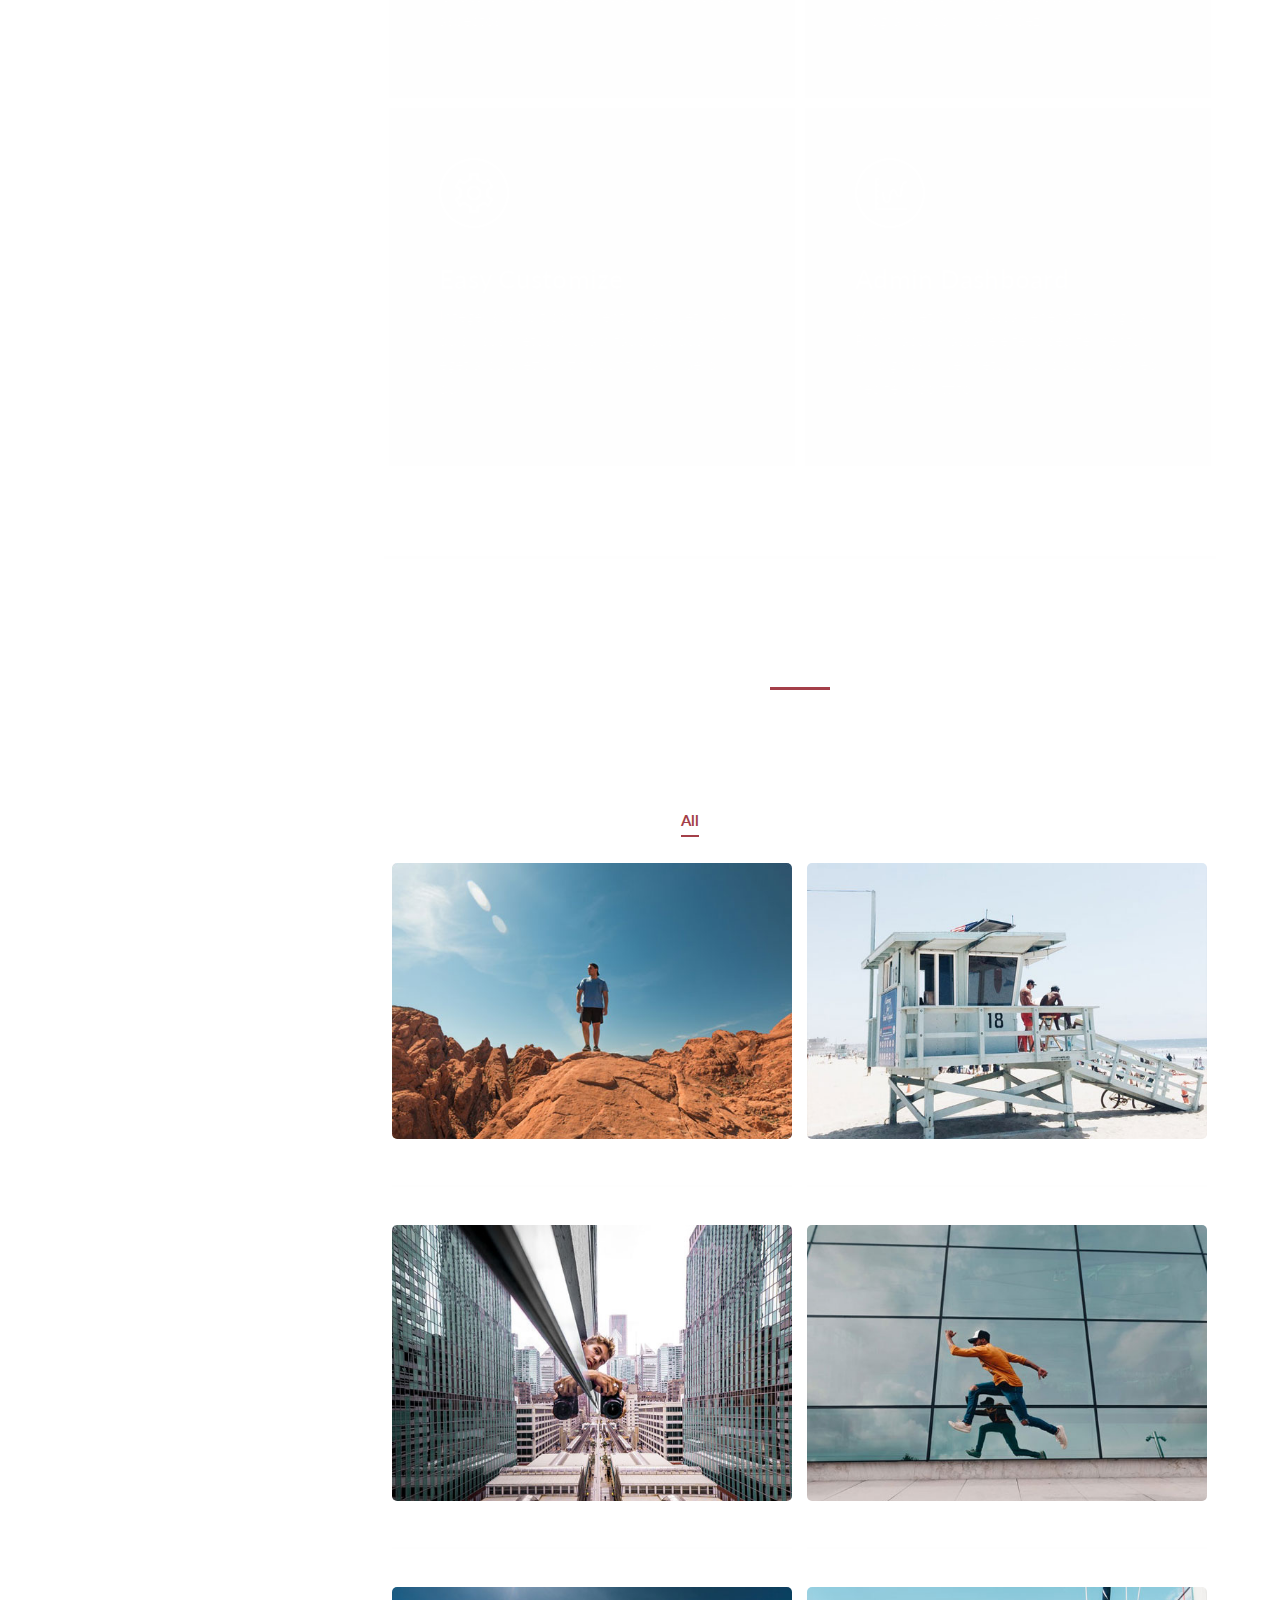
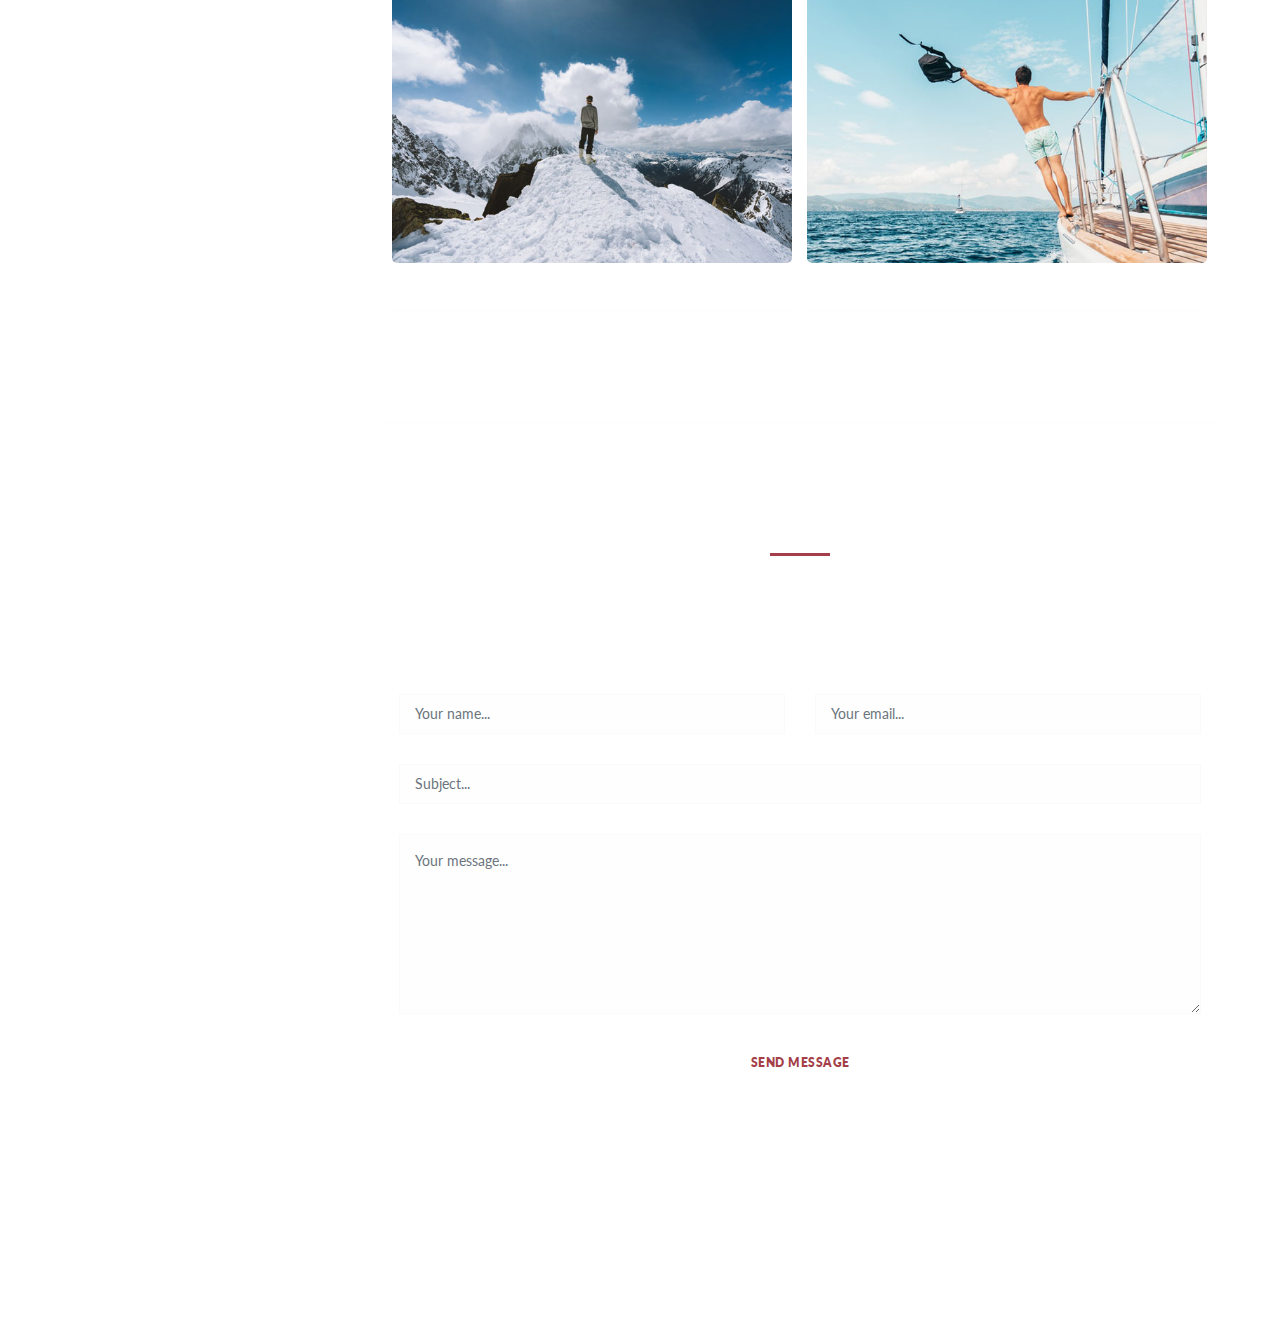
==== commit 49e32177: "Update index.html" ====
--- a/index.html
+++ b/index.html
@@ -37,7 +37,7 @@
           <i class="fa fa-times" id="menu-close"></i>
           <div class="container">
             <div class="image">
-              <a href="https://www.linkedin.com/in/raúl-planas-jover-b0330b1a6/"><img src="assets/images/author-image.jpg" alt="" /></a>
+              <a href="https://www.linkedin.com/in/raúl-planas-jover-b0330b1a6/"><img src="assets/images/author-image" alt="" /></a>
             </div>
             <div class="author-content">
               <h4>Raúl Planas Jover</h4>
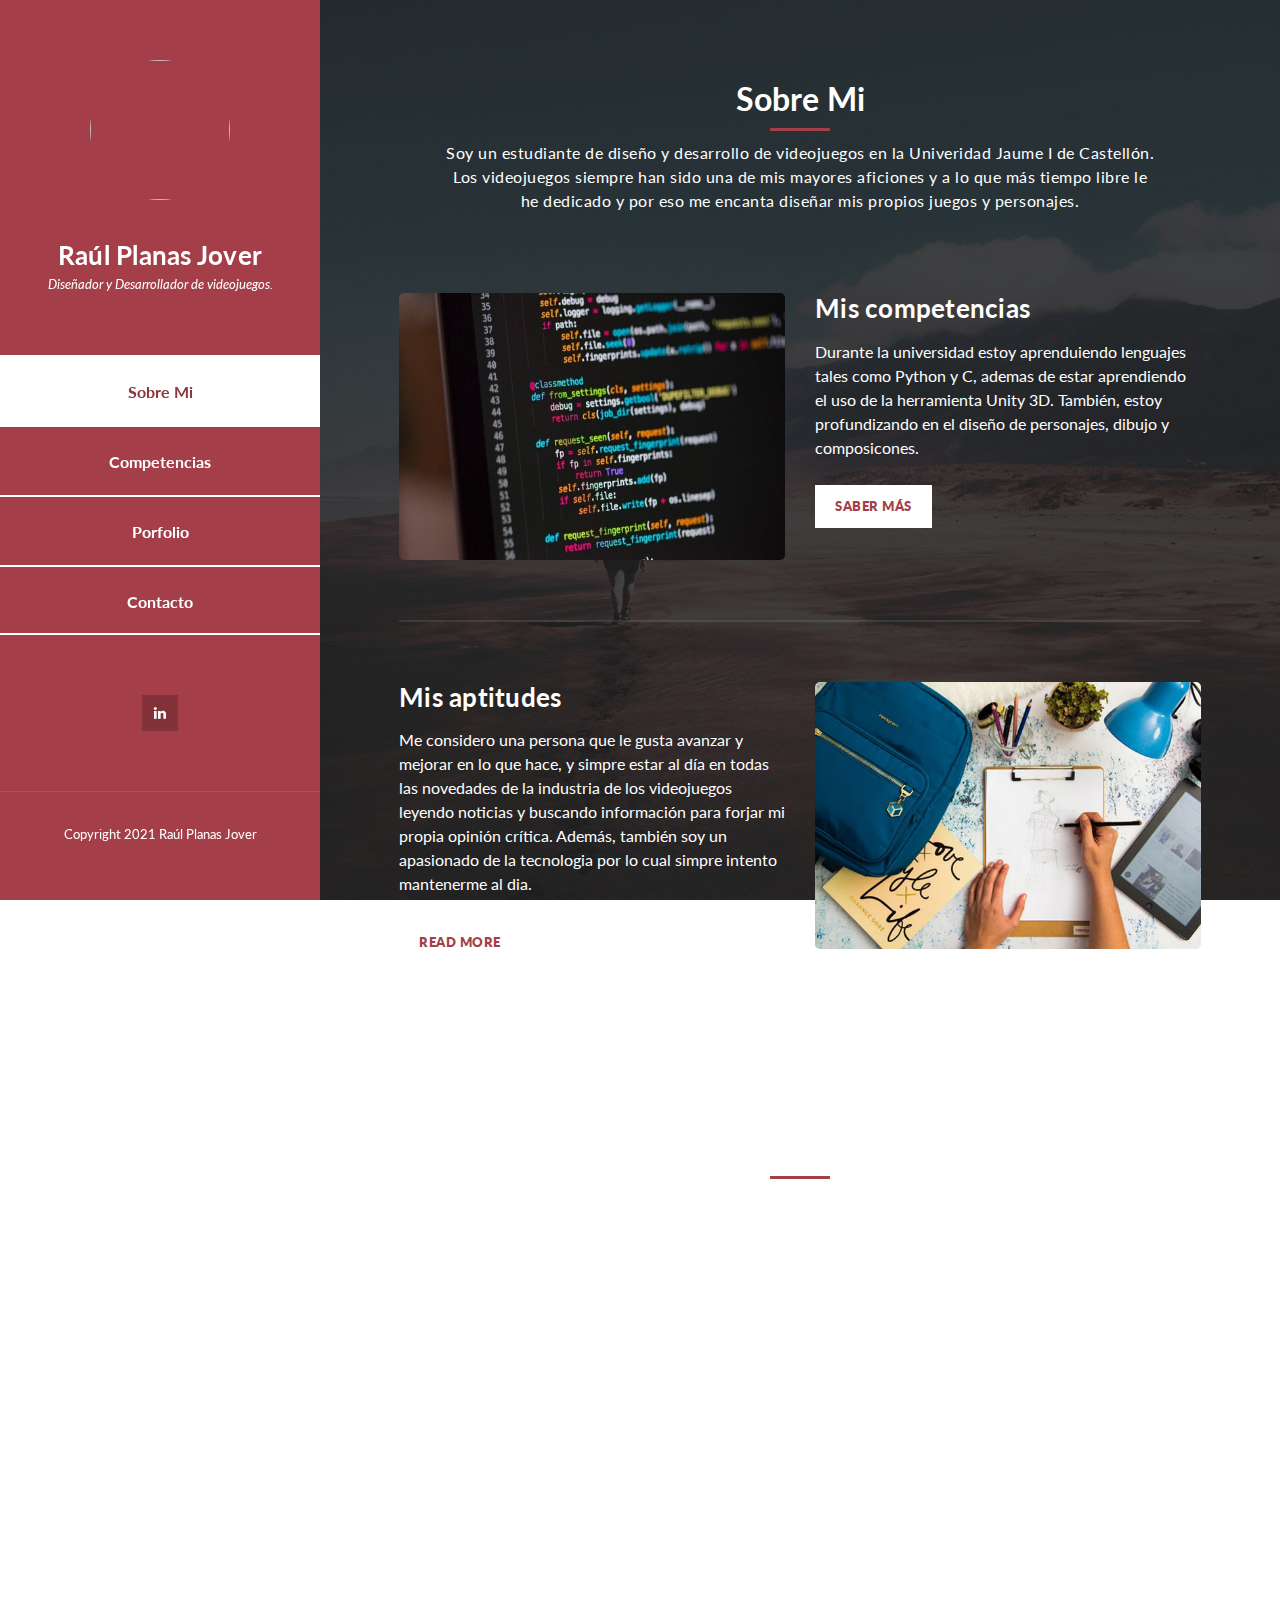
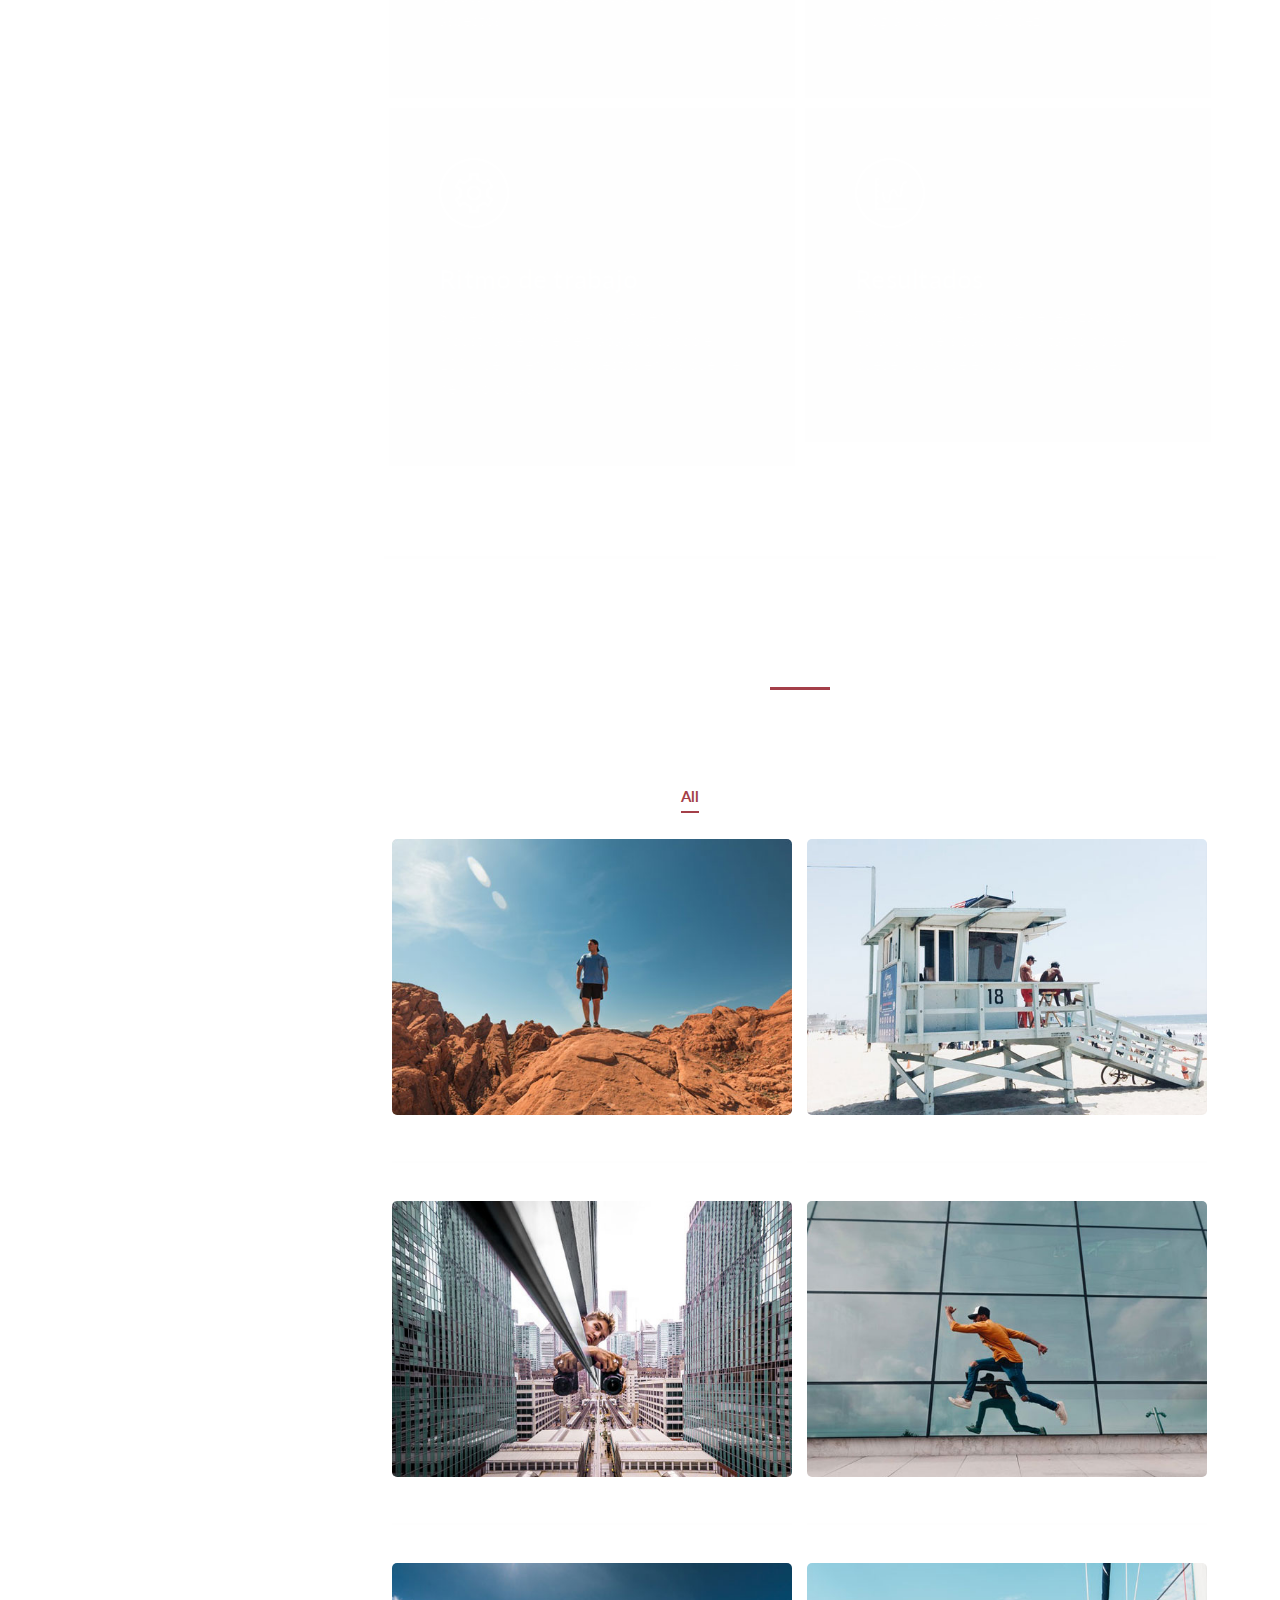
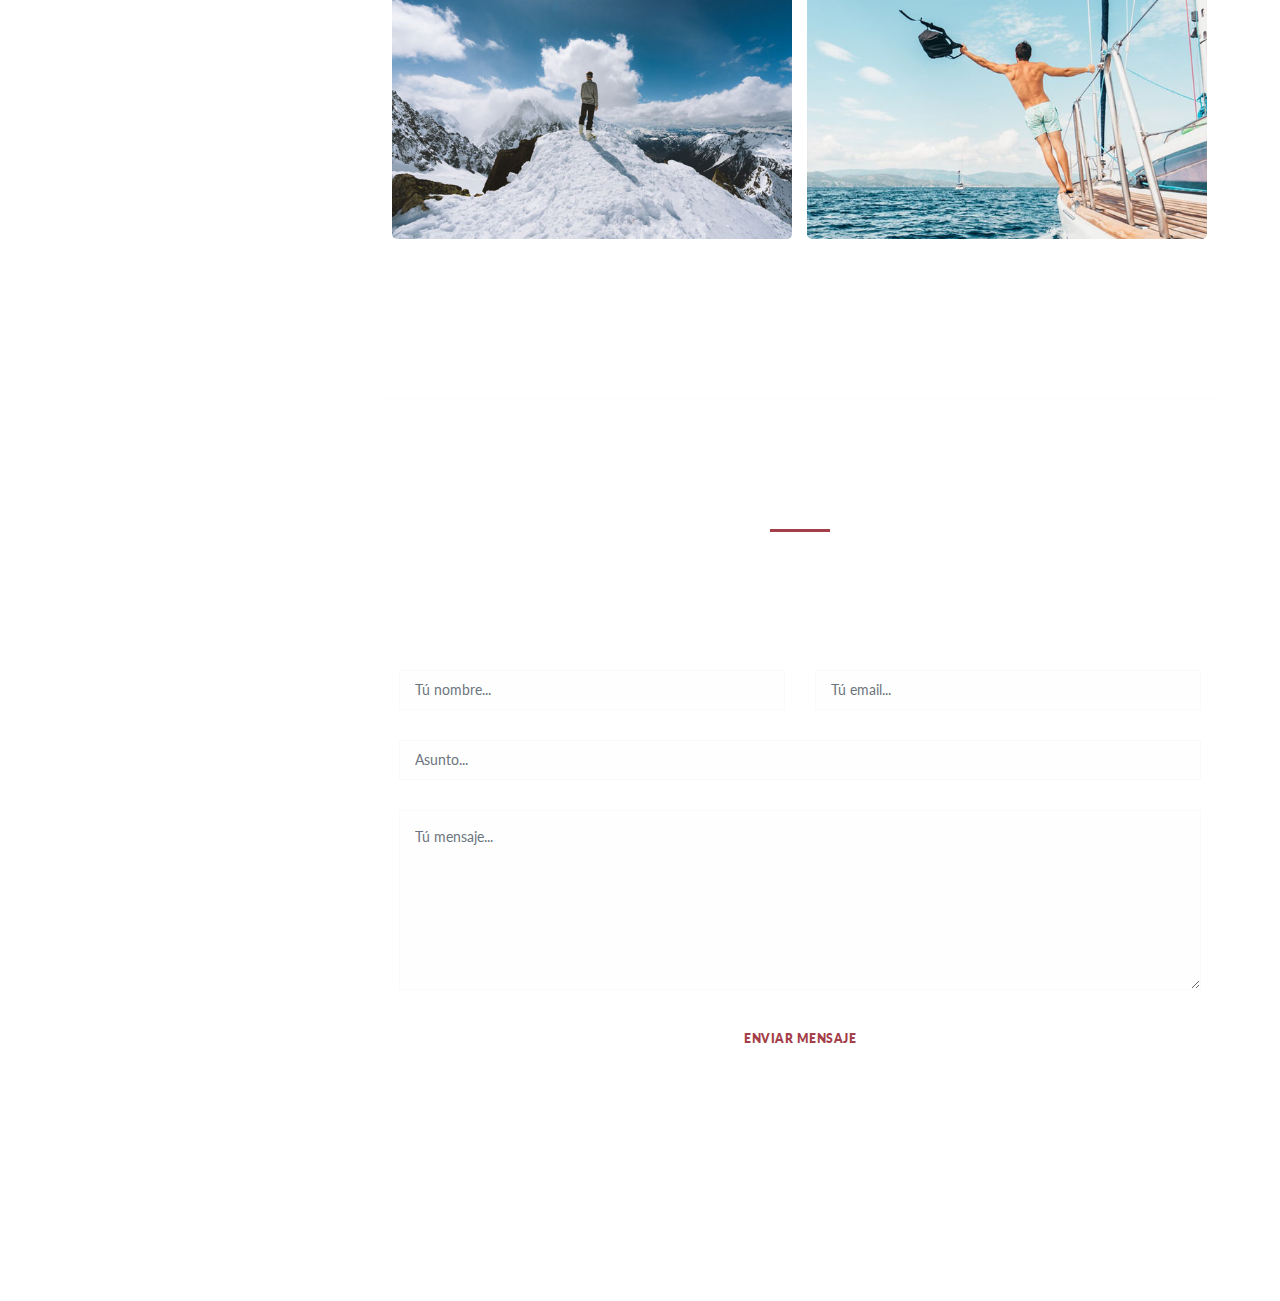
==== commit 6e7308df: "Update index.html" ====
--- a/index.html
+++ b/index.html
@@ -54,21 +54,7 @@
             <div class="social-network">
               <ul class="soial-icons">
                 <li>
-                  <a href="#"
-                    ><i class="fa fa-facebook"></i
-                  ></a>
-                </li>
-                <li>
-                  <a href="#"><i class="fa fa-twitter"></i></a>
-                </li>
-                <li>
                   <a href="https://www.linkedin.com/in/raúl-planas-jover-b0330b1a6/"><i class="fa fa-linkedin"></i></a>
-                </li>
-                <li>
-                  <a href="#"><i class="fa fa-dribbble"></i></a>
-                </li>
-                <li>
-                  <a href="#"><i class="fa fa-rss"></i></a>
                 </li>
               </ul>
             </div>
@@ -172,22 +158,20 @@
             <div class="col-md-6">
               <div class="service-item">
                 <div class="third-service-icon service-icon"></div>
-                <h4>Easy Customize</h4>
+                <h4>Ritmo de trabajo</h4>
                 <p>
-                  Integer suscipit condimentum aliquet. Nam quis risus metus.
-                  Nullam faucibus quam eget arcu pretium tincidunt. Nam libero
-                  dui.
+                  Si bien soy todavia un novato en la industria siempre he trabajado dando el 100% de mi 
+                  en los proyectos en los que me he involucrado.
                 </p>
               </div>
             </div>
             <div class="col-md-6">
               <div class="service-item">
                 <div class="fourth-service-icon service-icon"></div>
-                <h4>Admin Dashboard</h4>
+                <h4>Resultados</h4>
                 <p>
-                  Vivamus et dui a massa venenatis fringilla. Proin lacus massa,
-                  eleifend sed fermentum in, dignissim vel metus. Nunc accumsan
-                  leo nec felis porttitor.
+                  Todos los proyectos que he realizado son para la universidad y por lo tanto no se puede hablar de ellos 
+                  como prueba real.
                 </p>
               </div>
             </div>
@@ -198,12 +182,10 @@
       <section class="section my-work" data-section="section3">
         <div class="container">
           <div class="section-heading">
-            <h2>My Work</h2>
+            <h2>Mi trabajo</h2>
             <div class="line-dec"></div>
             <span
-              >Aenean sollicitudin ex mauris, lobortis lobortis diam euismod sit
-              amet. Duis ac elit vulputate, lobortis arcu quis, vehicula
-              mauris.</span
+              >Aqui les pueden ver una muestra de mi tabajo que pueden usar de referencia.</span
             >
           </div>
           <div class="row">
@@ -366,7 +348,7 @@
       <section class="section contact-me" data-section="section4">
         <div class="container">
           <div class="section-heading">
-            <h2>Contact Me</h2>
+            <h2>Contacto</h2>
             <div class="line-dec"></div>
             <span
               >Fusce eget nibh nec justo interdum condimentum. Morbi justo ex,
@@ -386,7 +368,7 @@
                           type="text"
                           class="form-control"
                           id="name"
-                          placeholder="Your name..."
+                          placeholder="Tú nombre..."
                           required=""
                         />
                       </fieldset>
@@ -398,7 +380,7 @@
                           type="text"
                           class="form-control"
                           id="email"
-                          placeholder="Your email..."
+                          placeholder="Tú email..."
                           required=""
                         />
                       </fieldset>
@@ -410,7 +392,7 @@
                           type="text"
                           class="form-control"
                           id="subject"
-                          placeholder="Subject..."
+                          placeholder="Asunto..."
                           required=""
                         />
                       </fieldset>
@@ -422,7 +404,7 @@
                           rows="6"
                           class="form-control"
                           id="message"
-                          placeholder="Your message..."
+                          placeholder="Tú mensaje..."
                           required=""
                         ></textarea>
                       </fieldset>
@@ -430,7 +412,7 @@
                     <div class="col-md-12">
                       <fieldset>
                         <button type="submit" id="form-submit" class="button">
-                          Send Message
+                          Enviar mensaje
                         </button>
                       </fieldset>
                     </div>
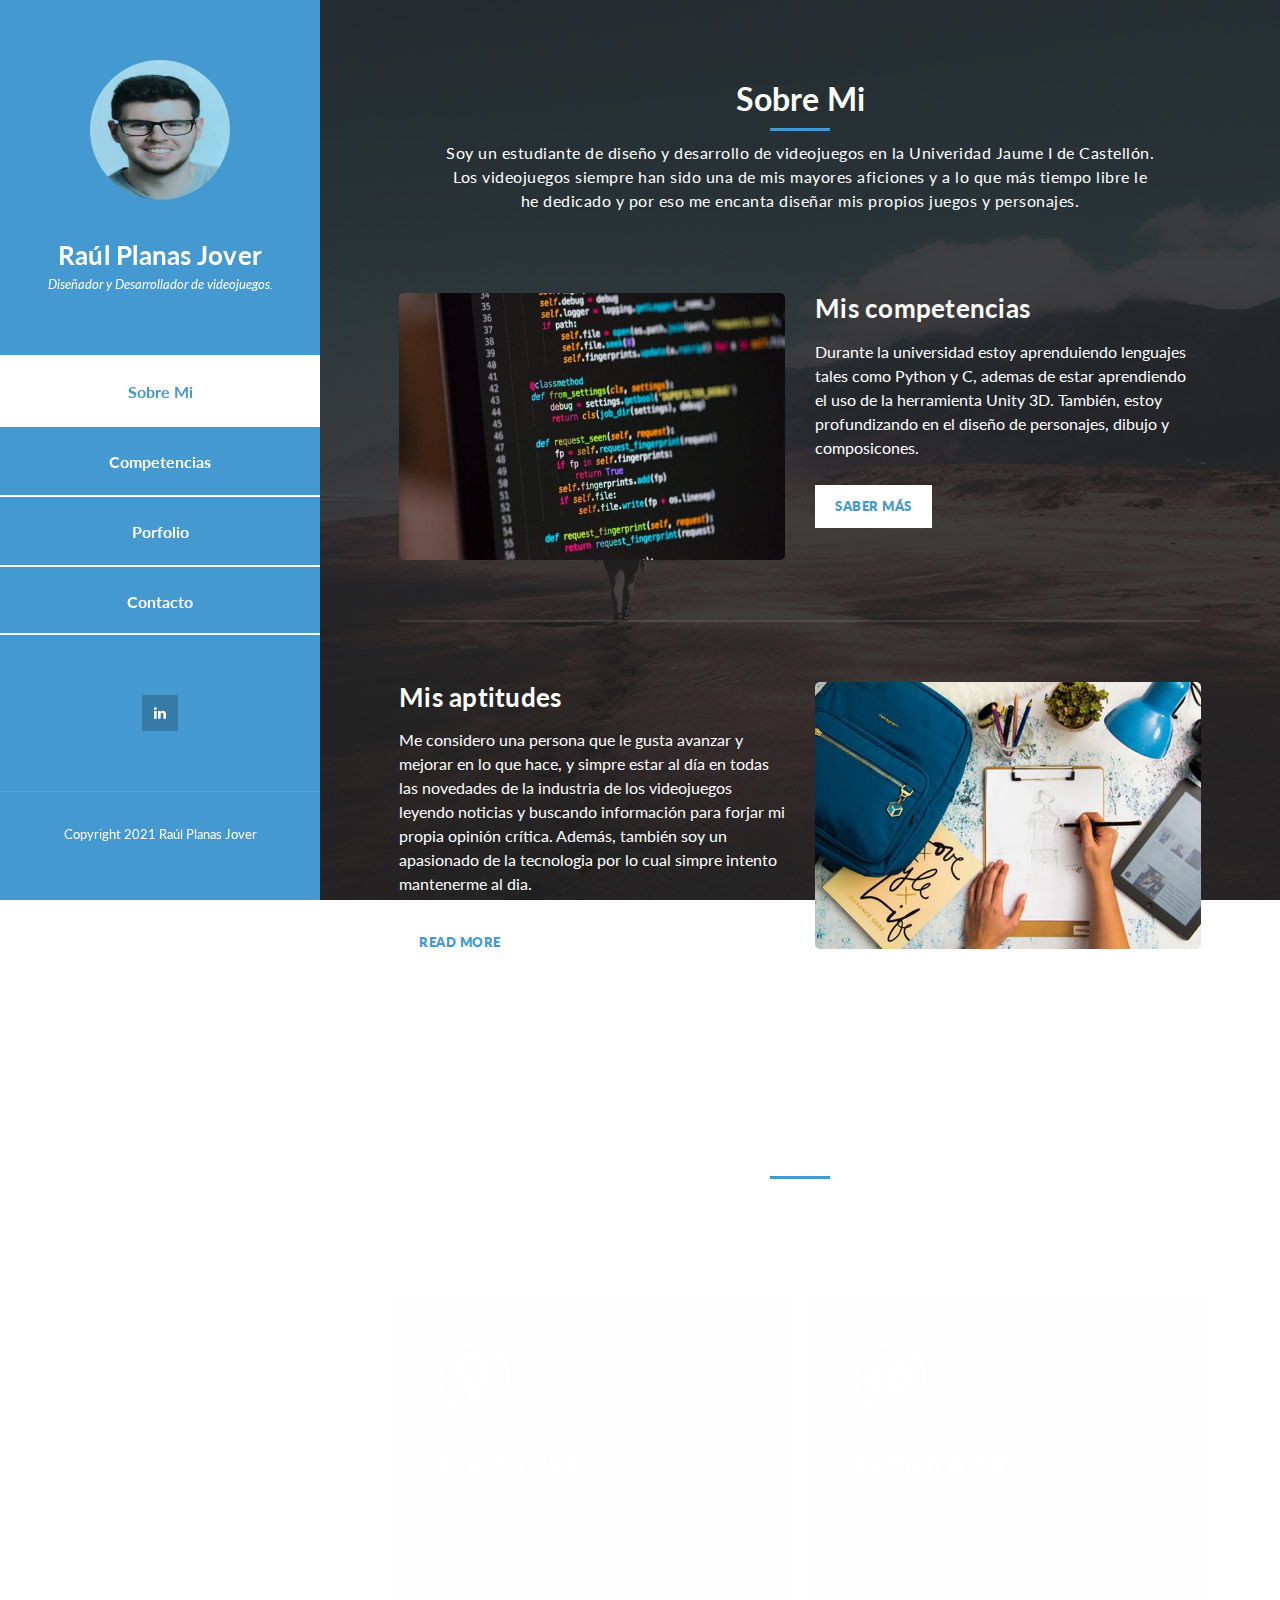
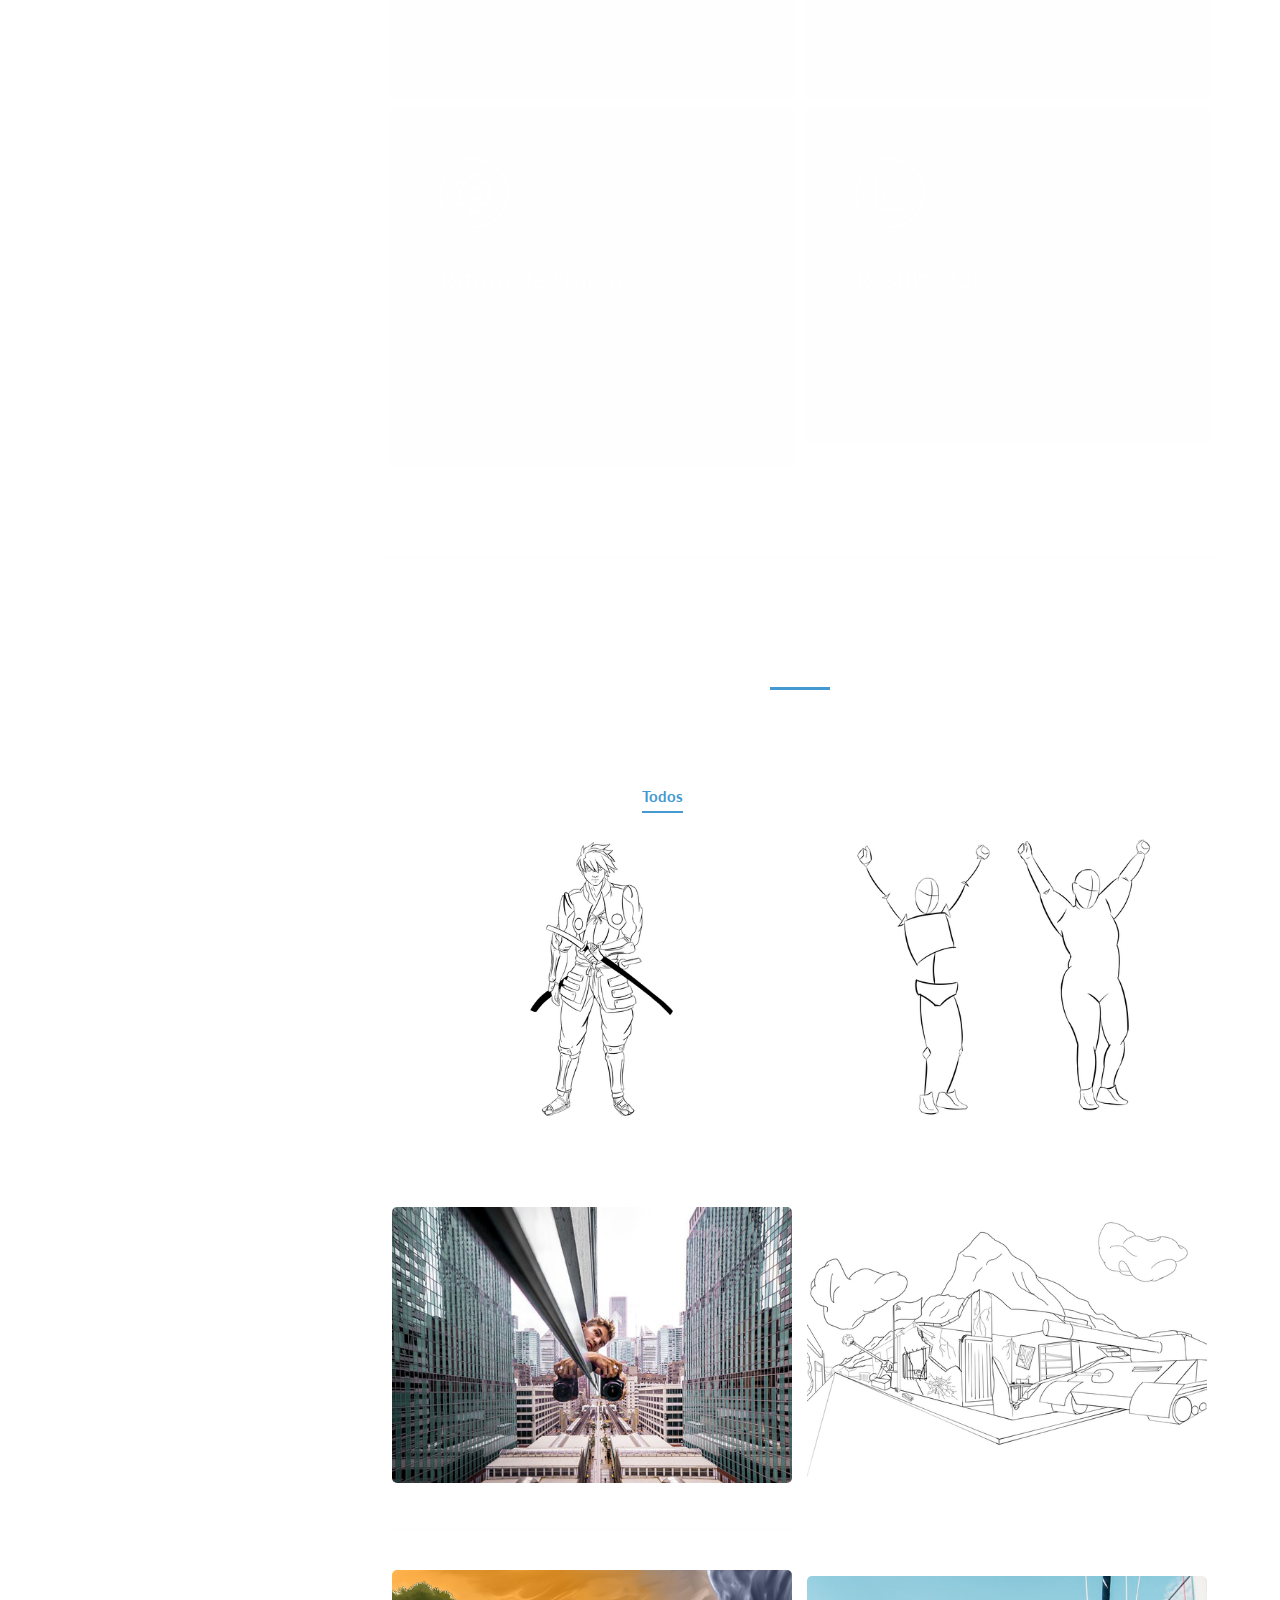
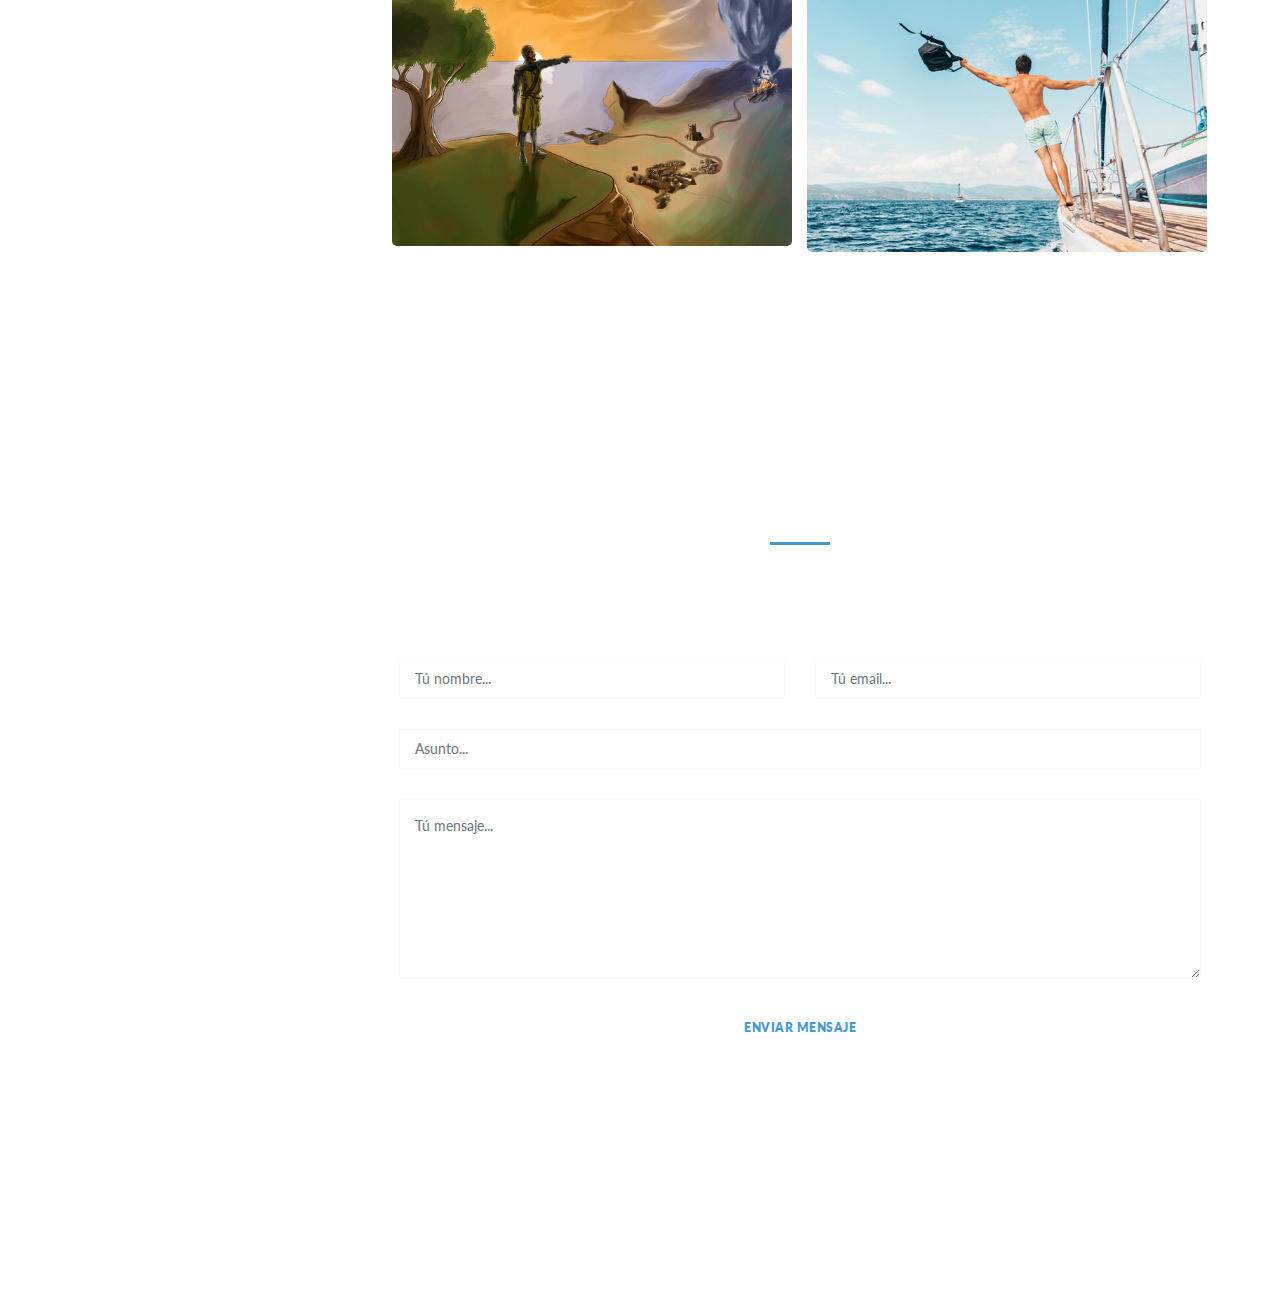
==== commit 362eba89: "Update index.html" ====
--- a/index.html
+++ b/index.html
@@ -37,7 +37,7 @@
           <i class="fa fa-times" id="menu-close"></i>
           <div class="container">
             <div class="image">
-              <a href="https://www.linkedin.com/in/raúl-planas-jover-b0330b1a6/"><img src="assets/images/author-image" alt="" /></a>
+              <a href="https://www.linkedin.com/in/raúl-planas-jover-b0330b1a6/"><img src="assets/images/author-image.jpg" alt="" /></a>
             </div>
             <div class="author-content">
               <h4>Raúl Planas Jover</h4>
@@ -198,7 +198,7 @@
                     checked=""
                     name="isotope-filter"
                   />
-                  <span>all</span></label
+                  <span>Todos</span></label
                 >
                 <label
                   ><input
@@ -206,7 +206,7 @@
                     data-type="people"
                     name="isotope-filter"
                   />
-                  <span>people</span></label
+                  <span>Bocetos</span></label
                 >
                 <label
                   ><input
@@ -214,7 +214,7 @@
                     data-type="nature"
                     name="isotope-filter"
                   />
-                  <span>nature</span></label
+                  <span>Personajes</span></label
                 >
                 <label
                   ><input
@@ -222,7 +222,7 @@
                     data-type="animals"
                     name="isotope-filter"
                   />
-                  <span>animals</span></label
+                  <span>Escenarios</span></label
                 >
               </form>
               <div class="isotope-box">
@@ -239,8 +239,8 @@
                         data-title="Caption"
                         ><i class="fa fa-search"></i
                       ></a>
-                      <h4>First Title</h4>
-                      <span>free to use our template</span>
+                      <h4>1º personaje</h4>
+                      <span>Una práctica de diseño de personaje.</span>
                     </figcaption>
                   </figure>
                 </div>
@@ -258,8 +258,8 @@
                         data-title="Caption"
                         ><i class="fa fa-search"></i
                       ></a>
-                      <h4>Second Title</h4>
-                      <span>please tell your friends</span>
+                      <h4>Boceto de cuerpo</h4>
+                      <span>Práctica de anatomía, Inflado de cuerpo.</span>
                     </figcaption>
                   </figure>
                 </div>
@@ -351,9 +351,7 @@
             <h2>Contacto</h2>
             <div class="line-dec"></div>
             <span
-              >Fusce eget nibh nec justo interdum condimentum. Morbi justo ex,
-              efficitur at ante ac, tincidunt maximus ligula. Lorem ipsum dolor
-              sit amet, consectetur adipiscing elit.</span
+              >Puede entrar en contacto conmigo atraves de mensaje usando:.</span
             >
           </div>
           <div class="row">
--- a/assets/css/templatemo-style.css
+++ b/assets/css/templatemo-style.css
@@ -126,7 +126,7 @@
 .main-nav li:hover a,
 .main-nav li.active a {
     background: #fff;
-    color: #8c363e;
+    color: #4499d1;
 }
 
 /* Sidebar Menu */
@@ -178,7 +178,7 @@
 
 .menu .social-network ul li a:hover {
     background-color: #fff;
-    color: #a43f49;
+    color: #4499d1;
 }
 
 .menu .copyright-text {
@@ -223,7 +223,7 @@
     left: 10%;
   -webkit-transition: -webkit-transform 233ms cubic-bezier(0, 0, 0.21, 1);
   -webkit-overflow-scrolling: touch;
-  background-color: #a43f49;
+  background-color: #4499d1;
   box-sizing: border-box;
   height: 100vh;  
   max-height: 100vh !important;
@@ -255,7 +255,7 @@
     position: fixed;
     top: 0;
     left: 0;
-    color: #a43f49;
+    color: #4499d1;
     background-color: #fff;
     width: 60px;
     height: 60px;
@@ -271,7 +271,7 @@
 #menu-close {
     cursor: pointer;
     text-align: right;
-    color: #a43f49;
+    color: #4499d1;
     background-color: #fff;
     width: 100%;
     height: 60px;
@@ -308,7 +308,7 @@
 .section-heading .line-dec {
     width: 60px;
     height: 3px;
-    background-color: #a43f49;
+    background-color: #4499d1;
     margin: 10px auto;
 }
 
@@ -326,7 +326,7 @@
     display: inline-block;
     padding: 12px 20px;
     background-color: #fff;
-    color: #a43f49;
+    color: #4499d1;
     font-size: 13px;
     font-weight: 800;
     letter-spacing: 0.5px;
@@ -335,7 +335,7 @@
 }
 
 .white-button a:hover {
-    background-color: #a43f49;
+    background-color: #4499d1;
     color: #fff;
 }
 
@@ -343,7 +343,7 @@
     display: inline-block;
     padding: 10px 20px;
     background-color: #fff;
-    color: #a43f49;
+    color: #4499d1;
     font-size: 12px;
     font-weight: 800;
     letter-spacing: 0.5px;
@@ -356,7 +356,7 @@
 
 button:hover {
     outline: none;
-    background-color: #a43f49;
+    background-color: #4499d1;
     color: #fff;
 }
 
@@ -497,8 +497,8 @@
 }
 
 .isotope-toolbar input[type="radio"]:checked + span {
-    color: #a43f49;
-    border-bottom: 2px solid #a43f49;
+    color: #4499d1;
+    border-bottom: 2px solid #4499d1;
 }
 
 .isotope-box {
@@ -580,7 +580,7 @@
 figure.snip1321 i {
   position: relative!important;
   font-size: 18px;
-  background-color: #a43f49;
+  background-color: #4499d1;
   width: 40px;
   height: 40px;
   display: inline-block;
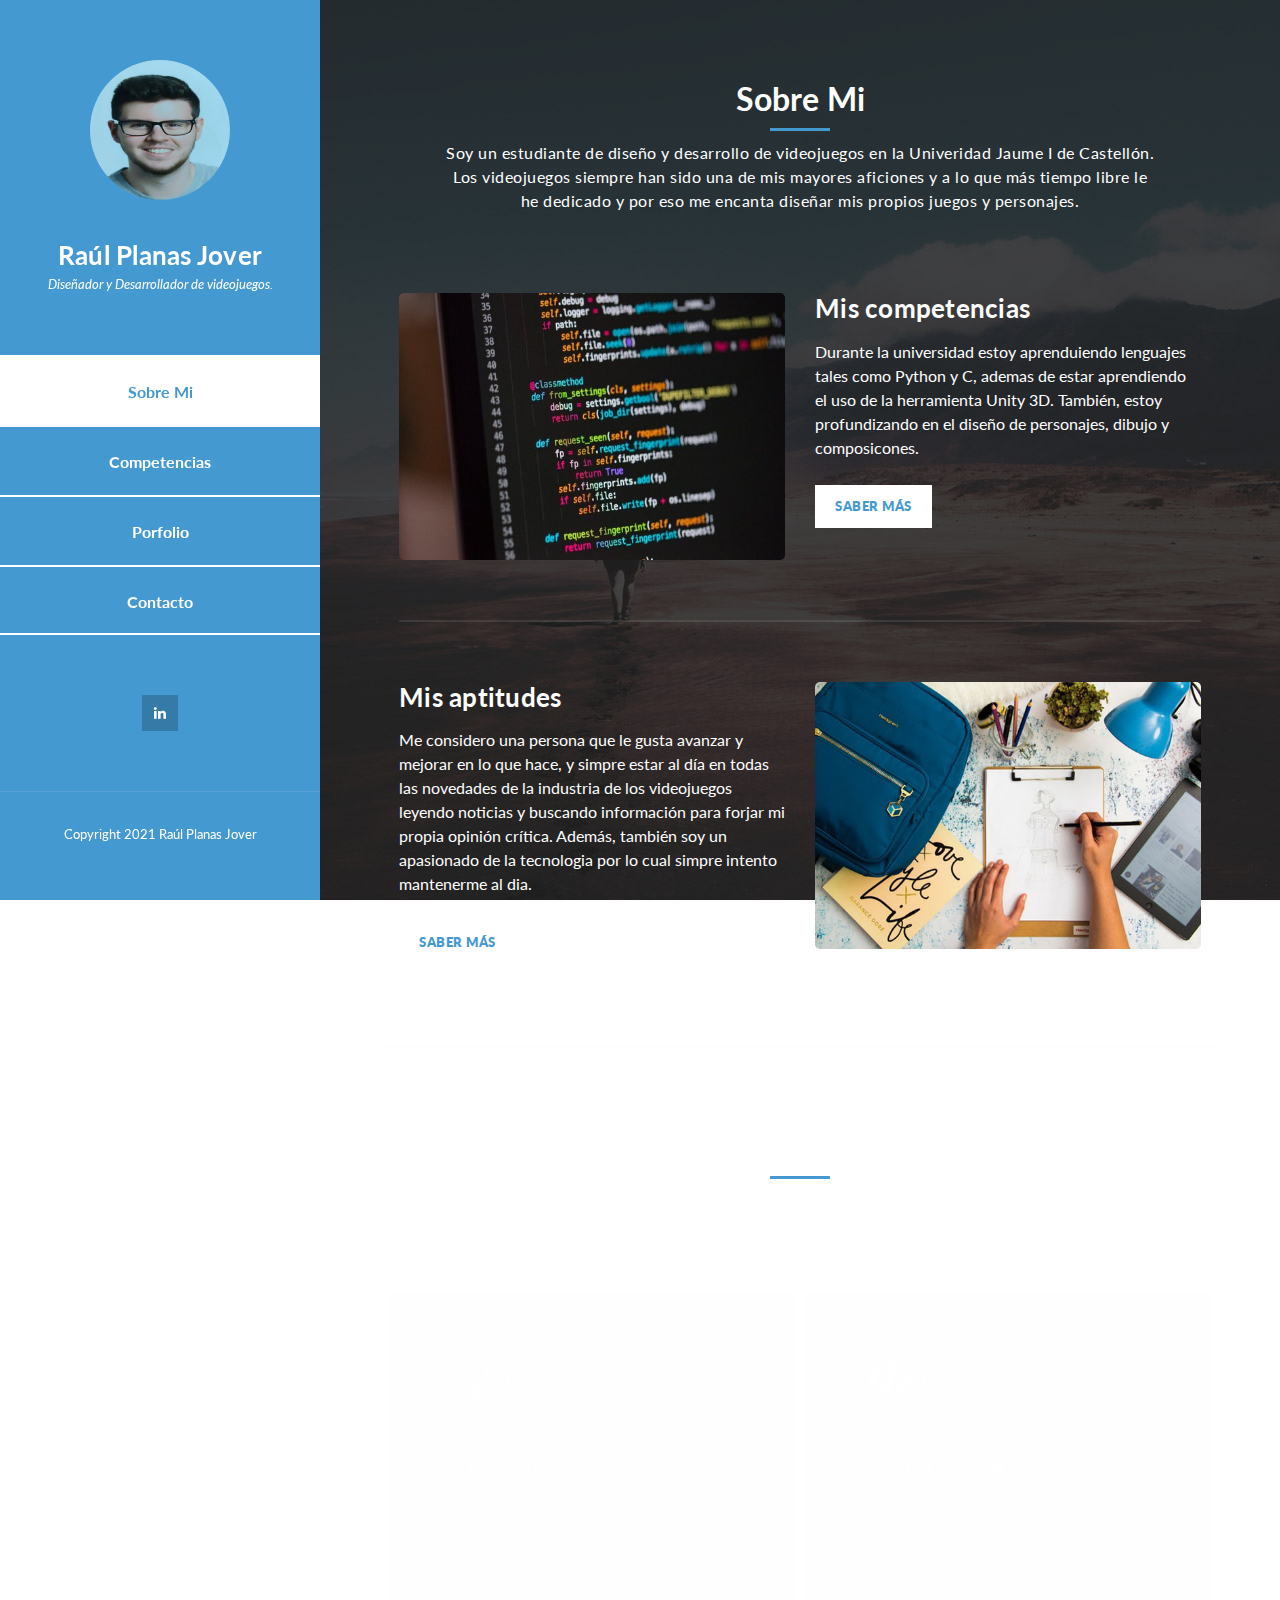
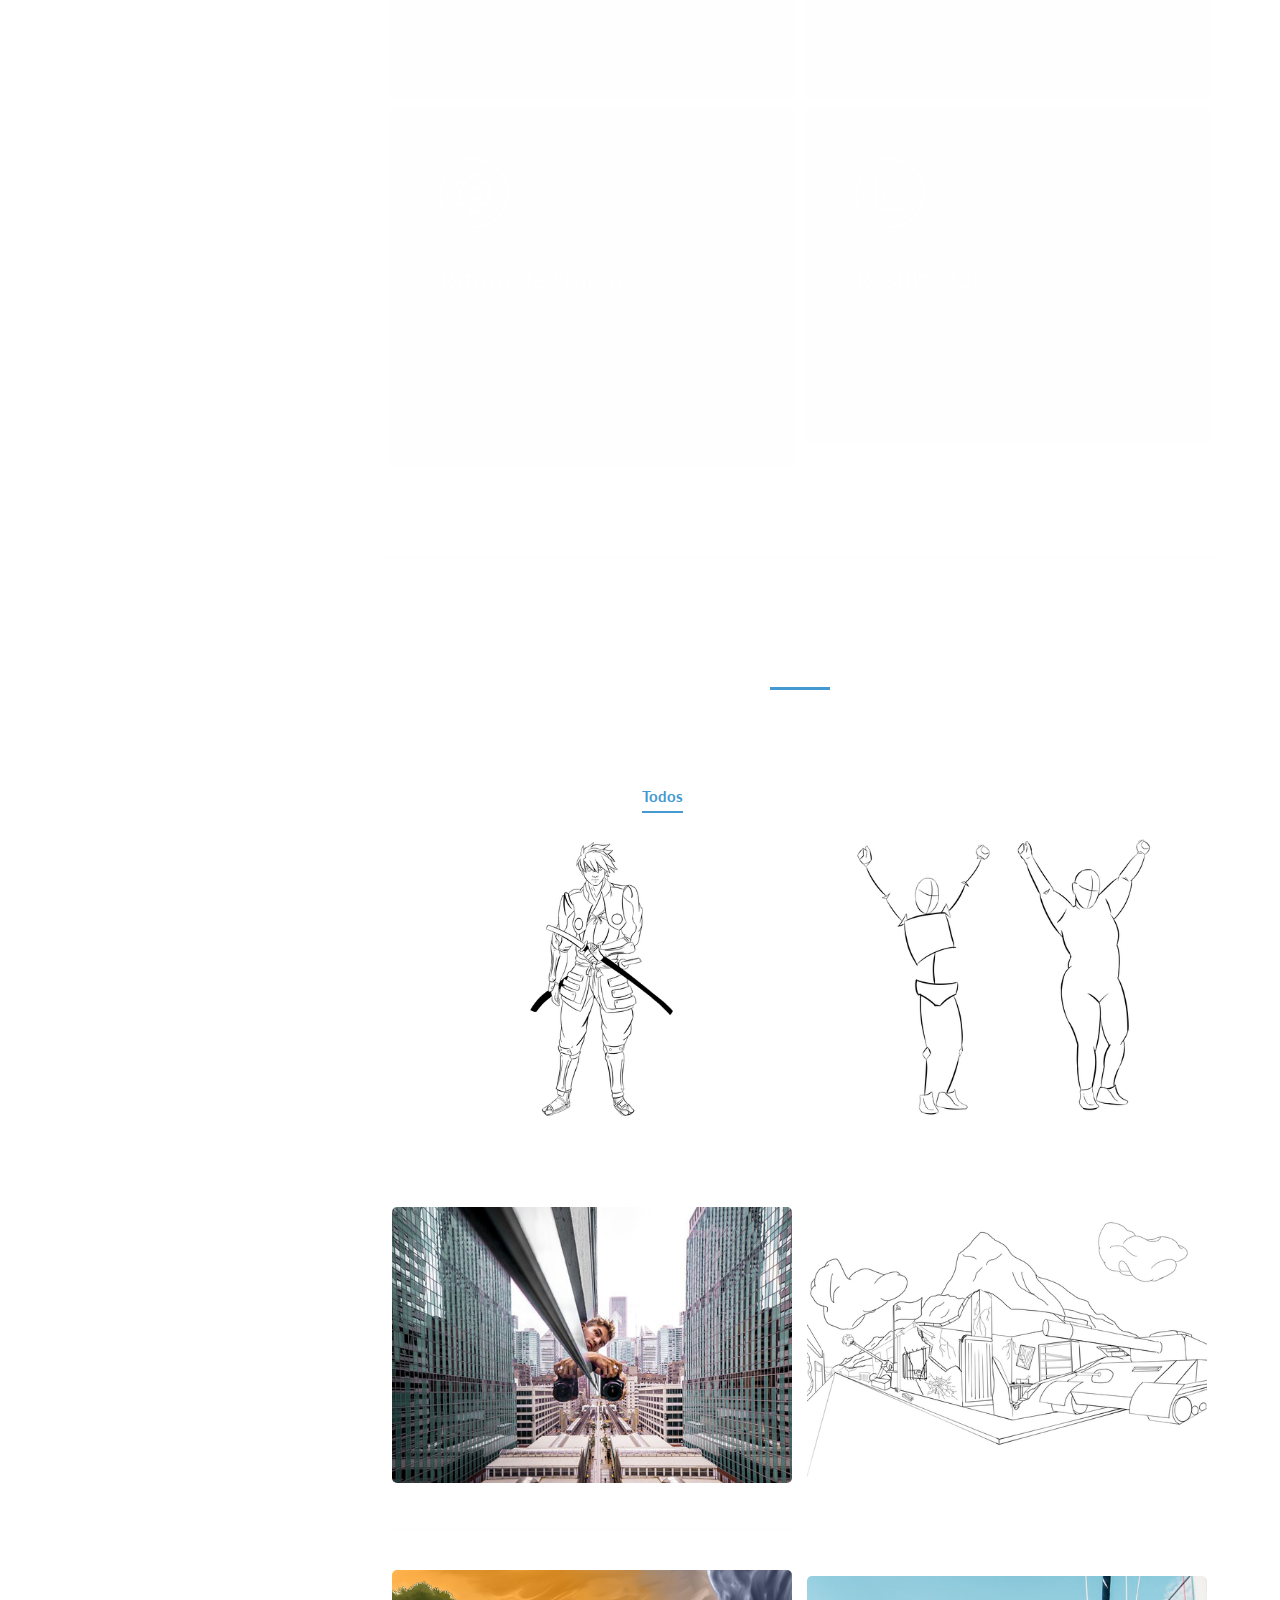
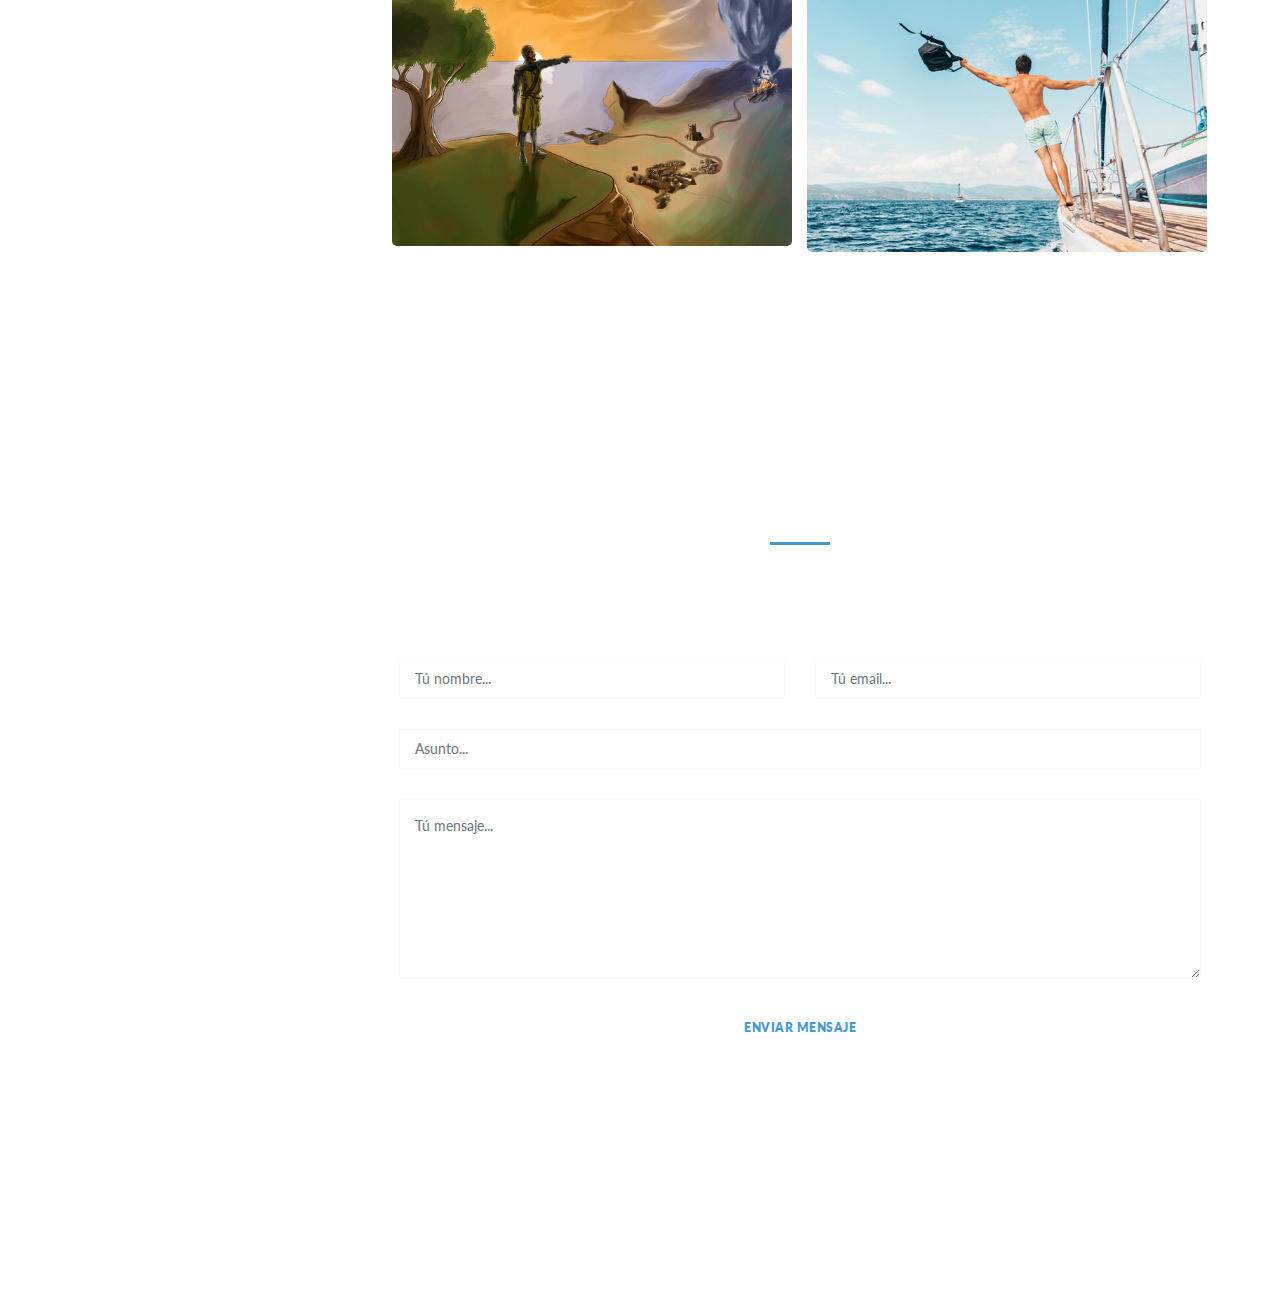
==== commit 98ec0321: "Update index.html" ====
--- a/index.html
+++ b/index.html
@@ -92,7 +92,7 @@
                     También, estoy profundizando en el diseño de personajes, dibujo y composicones.
                   </p>
                   <div class="white-button">
-                    <a href="#">Saber más</a>
+                    <a href="#section2">Saber más</a>
                   </div>
                 </div>
               </div>
@@ -109,7 +109,7 @@
                     Además, también soy un apasionado de la tecnologia por lo cual simpre intento mantenerme al dia.
                   </p>
                   <div class="white-button">
-                    <a href="#">Read More</a>
+                    <a href="#section3">Saber Más</a>
                   </div>
                 </div>
               </div>
@@ -277,8 +277,10 @@
                         data-title="Caption"
                         ><i class="fa fa-search"></i
                       ></a>
-                      <h4>Item Third</h4>
-                      <span>customize anything</span>
+                      <h4>Práctica de composicion de escenarios.</h4>
+                      <span>Con ayuda de las clases anteriores compusimos un escenario y además, aplicamos
+                        color y volumen.
+                      </span>
                     </figcaption>
                   </figure>
                 </div>
@@ -296,8 +298,9 @@
                         data-title="Caption"
                         ><i class="fa fa-search"></i
                       ></a>
-                      <h4>Item Fourth</h4>
-                      <span>Re-distribution not allowed</span>
+                      <h4>Boceto de una composición.</h4>
+                      <span>Fue una práctica en la que solo necesitamos boceterar esquematicamente el diseño de la composición. 
+                      </span>
                     </figcaption>
                   </figure>
                 </div>
@@ -315,8 +318,8 @@
                         data-title="Caption"
                         ><i class="fa fa-search"></i
                       ></a>
-                      <h4>Fifth Awesome</h4>
-                      <span>Ut sollicitudin risus</span>
+                      <h4>Caricatura</h4>
+                      <span>Caricatura del actor Jack Black.</span>
                     </figcaption>
                   </figure>
                 </div>
@@ -334,8 +337,9 @@
                         data-title="Caption"
                         ><i class="fa fa-search"></i
                       ></a>
-                      <h4>Awesome Sixth</h4>
-                      <span>Donec eget massa ante</span>
+                      <h4>Práctica de pespectiva.</h4>
+                      <span>Práctica donde representamos la deformación de los objetos respecto a un punto de fuga y usamos ese 
+                        punto de fuga como punto de luz para darle claroscuro y color a las figuras.</span>
                     </figcaption>
                   </figure>
                 </div>
